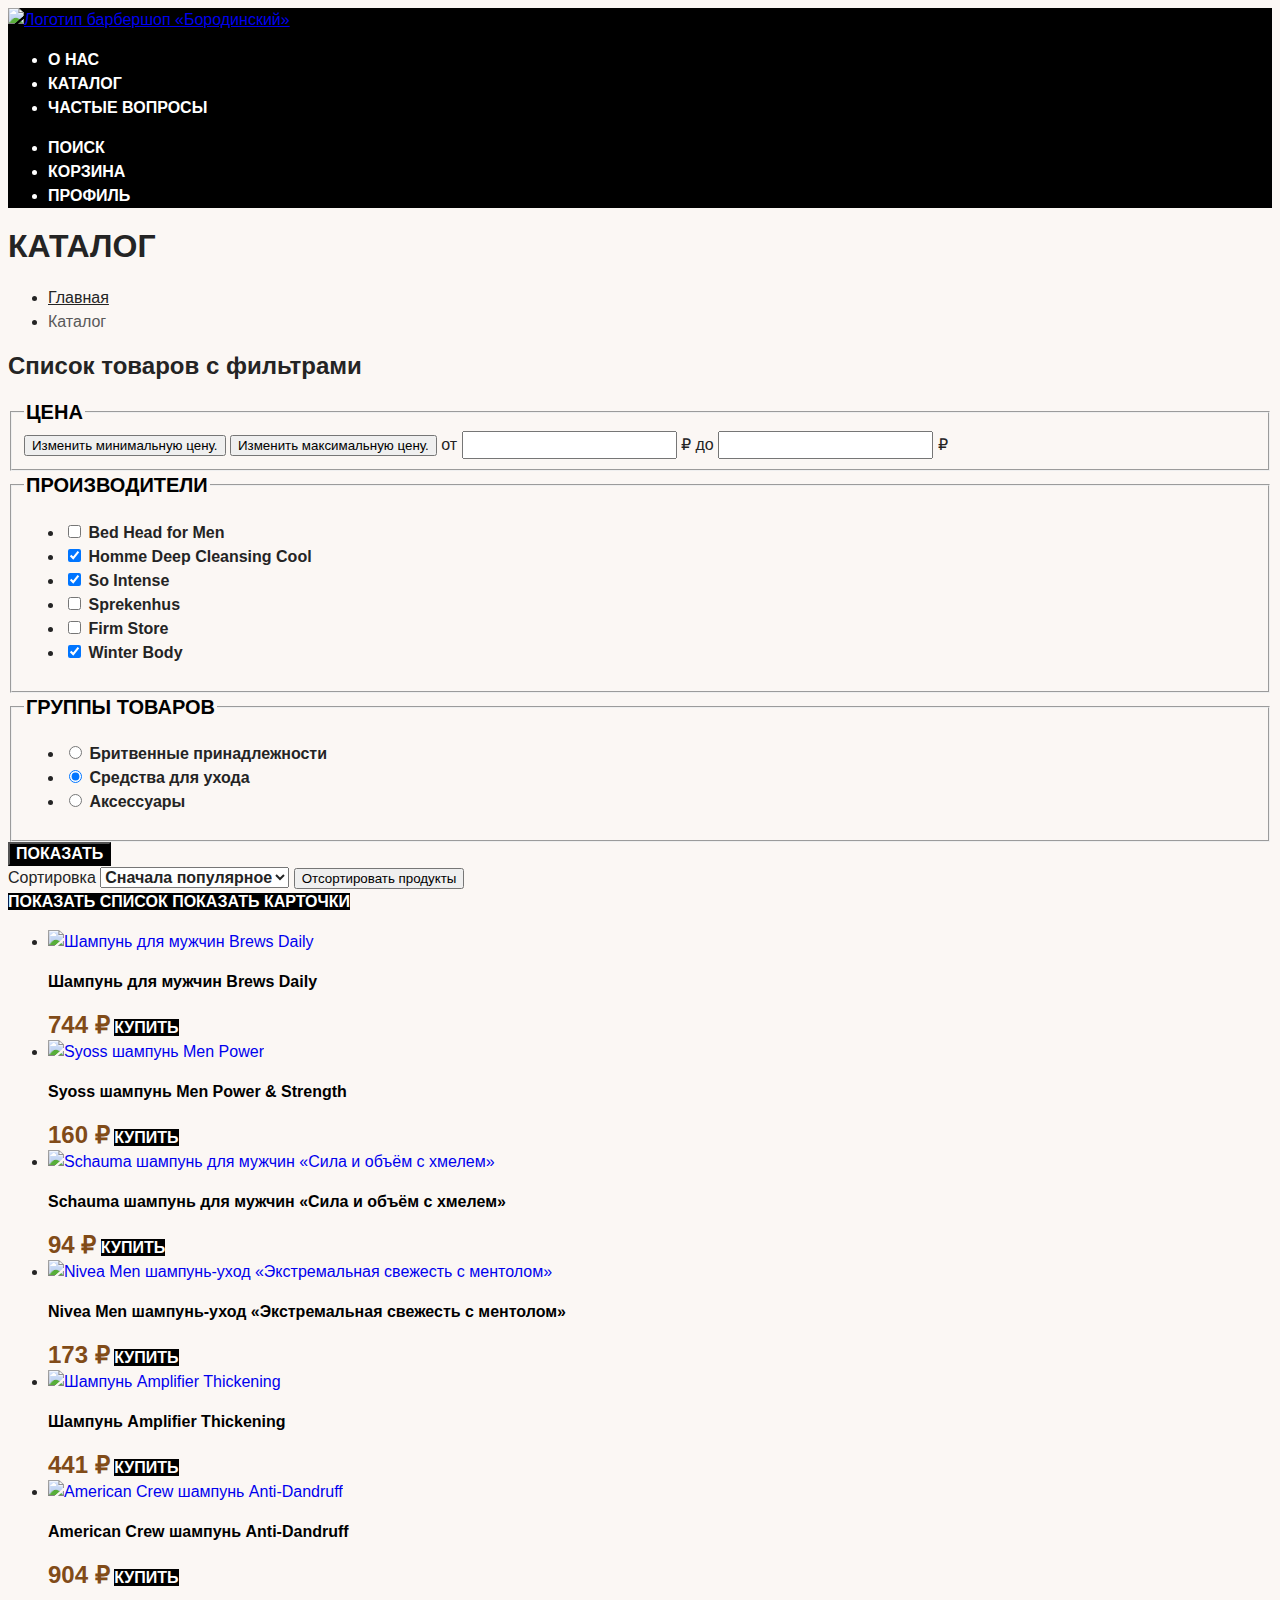
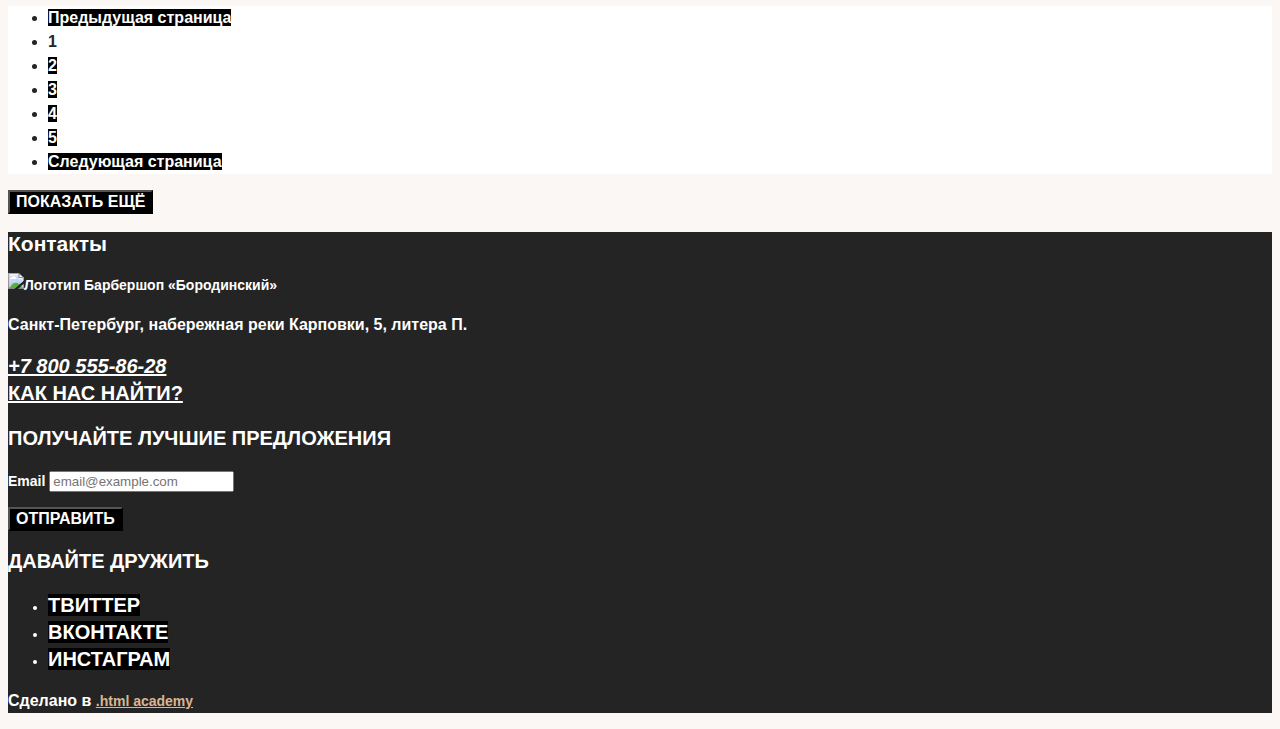
==== catalog.html @ cb8af68b "Add files via upload" ====
<!DOCTYPE html>
<html lang="ru">
<head>
    <meta charset="UTF-8">
    <meta http-equiv="X-UA-Compatible" content="IE=edge">
    <meta name="viewport" content="width=device-width, initial-scale=1.0">
    <title>Каталог</title>
    <link rel="stylesheet" href="styles/style.css">
</head>
<body>
  <!--Шапка-->
  <header class="page-header">
    <nav class="navigation">
      <a class="navigation-logo" href="index.html">
        <img class="page-header-logo" alt="Логотип барбершоп «Бородинский»" src="/barbershop/images/logo-catalog.svg">
      </a>
      <ul class="navigation-list">
        <li class="navigation-item">
          <a class="navigation-link" href="about.html">О нас</a>
        </li>
        <li class="navigation-item">
          <a class="navigation-link navigation-link-current" href="catalog.html">Каталог</a>
        </li>
        <li class="navigation-item">
          <a class="navigation-link" href="faq.html">Частые вопросы</a>
        </li>
      </ul>

      <ul class="navigation-list navigation-user">
        <li class="navigation-item">
          <a class="navigation-link" href="">
            <span class="visually-hidden">Поиск</span>
          </a>
        </li>
        <li class="navigation-item">
          <a class="navigation-link" href="">
            <span class="visually-hidden">Корзина</span>
          </a>
        </li>
        <li class="navigation-item">
          <a class="navigation-link" href="">Профиль</a>
        </li>
      </ul>
    </nav>
  </header>

  <main class="main-inner">
    <header class="inner-header">
      <!--Заголовок-->
      <h1 class="inner-header-title">Каталог</h1>
      <ul class="breadcrumbs">
        <li class="breadcrumbs-item">
          <a class="breadcrumbs-link" href="index.html">Главная</a>
        </li>
        <li class="breadcrumbs-item">
          <a class="breadcrumbs-link-current">Каталог</a>
        </li>
      </ul>
    </header>
    <!--Каталог-->
    <section class="catalog-products">
      <h2 class="visually-hidden">Список товаров с фильтрами</h2>
      <!--Цена-->
      <form class="catalog-filter" action="https://echo.htmlacademy.ru/" method="get">
        <fieldset class="catalog-filter-group">
          <legend class="catalog-filter-title">Цена</legend>
          <button class="range-toggle toggle-min" type="button">
            <span class="visually-hidden">Изменить минимальную цену.</span>
          </button>
          <button class="range-toggle toggle-max" type="button">
            <span class="visually-hidden">Изменить максимальную цену.</span>
          </button>

          <label class="catalog-filter-label">
            от <input class="catalog-filter-input" type="number" name="min-price"> ₽
          </label>

          <label class="catalog-filter-label">
            до <input class="catalog-filter-input" type="number" name="max-price"> ₽
          </label>

        </fieldset>
        <!--Производители-->
        <fieldset class="catalog-filter-group">
          <legend class="catalog-filter-title">Производители</legend>
          <ul class="catalog-filter-list">
            <li class="catalog-filter-item">
              <label class="control">
                <input class="visually-hidden control-input" type="checkbox" name="bed-head-for-men">
                <span class="control-mark"></span>
            <span class="control-label">Bed Head for Men</span>
              </label>
            </li>
            <li class="catalog-filter-item">
              <label class="control">
                <input class="visually-hidden control-input" type="checkbox" name="homme-deep-cleansing-cool" checked>
                <span class="control-mark"></span>
            <span class="control-label">Homme Deep Cleansing Cool</span>
              </label>
            </li>
            <li class="catalog-filter-item">
              <label class="control">
                <input class="visually-hidden control-input" type="checkbox" name="so-intense" checked>
                <span class="control-mark"></span>
            <span class="control-label">So Intense</span>
              </label>
            </li>
            <li class="catalog-filter-item">
              <label class="control">
                <input class="visually-hidden control-input" type="checkbox" name="sprekenhus">
                <span class="control-mark"></span>
            <span class="control-label">Sprekenhus</span>
              </label>
            </li>
            <li class="catalog-filter-item">
              <label class="control">
                <input class="visually-hidden control-input" type="checkbox" name="firm-storе">
                <span class="control-mark"></span>
            <span class="control-label">Firm Storе</span>
              </label>
            </li>
            <li class="catalog-filter-item">
              <label class="control">
                <input class="visually-hidden control-input" type="checkbox" name="winter-body" checked>
                <span class="control-mark"></span>
            <span class="control-label">Winter Body</span>
              </label>
            </li>
          </ul>
        </fieldset>
        <!--Группы товаров-->
        <fieldset class="catalog-filter-group">
          <legend class="catalog-filter-title">Группы товаров</legend>
          <ul class="catalog-filter-list">
            <li class="catalog-filter-item">
              <label class="control">
                <input class="visually-hidden control-input" type="radio" name="product-group" value="shaving-supplies">
                <span class="control-mark"></span>
            <span class="control-label">Бритвенные принадлежности</span>
              </label>
            </li>
            <li class="catalog-filter-item">
              <label class="control">
                <input class="visually-hidden control-input" type="radio" name="product-group" value="care-products" checked>
                <span class="control-mark"></span>
            <span class="control-label">Средства для ухода</span>
              </label>
            </li>
            <li class="catalog-filter-item">
              <label class="control">
                <input class="visually-hidden control-input" type="radio" name="product-group" value="accessories">
                <span class="control-mark"></span>
            <span class="control-label">Аксессуары</span>
              </label>
            </li>
          </ul>
        </fieldset>
        
        <button class="button" type="submit">Показать</button>
      </form>

      <!--Сортировка-->
      <form class="sorting-type">
        <label class="visually-hidden" for="sorting">Сортировка</label>
        <select class="select-control" id="sorting" name="sorting">
          <option value="popular">Сначала популярное</option>
          <option value="cheap">Сначала дешёвое</option>
          <option value="expensive">Сначала дорогое</option>
        </select>
        <button class="visually-hidden" type="submit">Отсортировать продукты</button>
      </form>
      <a href="#" class="button button-light">
        <span class="visually-hidden">Показать список</span>
      </a>
      <a class="button" href="#">
        <span class="visually-hidden">Показать карточки</span>
      </a>
      <!--Карточки товаров-->
      <ul class="product-list">
        <li class="product-card">
          <a class="product-card-link" href="#">
            <img class="product-card-image" src="/barbershop/images/catalog/catalog-1.jpg" alt="Шампунь для мужчин Brews Daily">
            <h3 class="product-card-title">Шампунь для мужчин Brews Daily</h3>
          </a>
          <b class="product-card-price">744 ₽</b>
          <a class="product-card-button button" href="#">Купить</a>
        </li>
        <li class="product-card">
          <a class="product-card-link" href="#">
            <img class="product-card-image" src="/barbershop/images/catalog/catalog-3.jpg" alt="Syoss шампунь Men Power">
            <h3 class="product-card-title">Syoss шампунь Men Power &amp; Strength</h3>
          </a>
          <b class="product-card-price">160 ₽</b>
          <a class="product-card-button button" href="#">Купить</a>
        </li>
        <li class="product-card">
          <a class="product-card-link" href="#">
            <img class="product-card-image" src="/barbershop/images/catalog/catalog-2.jpg" alt="Schauma шампунь для мужчин «Сила и объём с хмелем»">
            <h3 class="product-card-title">Schauma шампунь для мужчин «Сила и объём с хмелем»</h3>
          </a>
          <b class="product-card-price">94 ₽</b>
          <a class="product-card-button button" href="#">Купить</a>
        </li>
        <li class="product-card">
          <a class="product-card-link" href="#">
            <img class="product-card-image" src="/barbershop/images/catalog/catalog-4.jpg" alt="Nivea Men шампунь-уход «Экстремальная свежесть с ментолом»">
            <h3 class="product-card-title">Nivea Men шампунь-уход «Экстремальная свежесть с ментолом»</h3>
          </a>
          <b class="product-card-price">173 ₽</b>
          <a class="product-card-button button" href="#">Купить</a>
        </li>
        <li class="product-card">
          <a class="product-card-link" href="#">
            <img class="product-card-image" src="/barbershop/images/catalog/catalog-5.jpg" alt="Шампунь Amplifier Thickening">
            <h3 class="product-card-title">Шампунь Amplifier Thickening</h3>
          </a>
          <b class="product-card-price">441 ₽</b>
          <a class="product-card-button button" href="#">Купить</a>
        </li>
        <li class="product-card">
          <a class="product-card-link" href="#">
            <img class="product-card-image" src="/barbershop/images/catalog/catalog-6.jpg" alt="American Crew шампунь Anti-Dandruff">
            <h3 class="product-card-title">American Crew шампунь Anti-Dandruff</h3>
          </a>
          <b class="product-card-price">904 ₽</b>
          <a class="product-card-button button" href="#">Купить</a>
        </li>
      </ul>
      <!--Пагинация-->
      <ul class="pagination">
        <li class="pagination-item">
          <a class="pagination-link pagination-prev pagination-disabled">
            <span class="visually-hidden">Предыдущая страница</span>
          </a>
        </li>
        <li class="pagination-item">
          <a class="pagination-link pagination-current">1</a>
        </li>
        <li class="pagination-item">
          <a class="pagination-link" href="#">2</a>
        </li>
        <li class="pagination-item">
          <a class="pagination-link" href="#">3</a>
        </li>
        <li class="pagination-item">
          <a class="pagination-link" href="#">4</a>
        </li>
        <li class="pagination-item">
          <a class="pagination-link" href="#">5</a>
        </li>
        <li class="pagination-item">
          <a class="pagination-link pagination-next" href="#">
            <span class="visually-hidden">Следующая страница</span>
          </a>
        </li>
      </ul>
      <button class="button pagination-show-more" type="button">Показать ещё</button>
    </section>
  </main>
  <!--Подвал-->
  <footer class="page-footer">
    <section class="footer-contacts">
      <h2 class="visually-hidden">Контакты</h2>
      <img class="footer-contacts-logo" src="/barbershop/images/footer-logo.svg" alt="Логотип Барбершоп «Бородинский»">
      <address class="footer-contacts-address">
        <p class="about-text">Санкт-Петербург, набережная реки Карповки, 5, литера П.</p>
        <a class="footer-contacts-address-phone" href="tel:+78005558628">+7 800 555-86-28</a>
      </address>
      <a class="footer-contacts-map-link" href="#">Как нас найти?</a>
    </section>

    <section class="newsletter">
      <h2 class="page-footer-title">Получайте лучшие предложения</h2>
      <form class="newsletter-form" action="https://echo.htmlacademy.ru/" method="post">

        <p class="newsletter-email">
          <label class="visually-hidden" for="newsletter-email">Email</label>
          <input class="field"  placeholder="email@example.com" type="email" name="newsletter-email" id="newsletter-email" required>
        </p>

        <button class="button newsletter-button" type="submit">
          <span class="visually-hidden">Отправить</span>
        </button>

      </form>
    </section>

    <section class="footer-social">
      <h2 class="page-footer-title">Давайте дружить</h2>
      <ul class="footer-social-list">
        <li class="footer-social-item">
          <a class="button" href="#">
            <span class="visually-hidden">Твиттер</span>
          </a>
        </li>
        <li class="footer-social-item">
          <a class="button" href="#">
            <span class="visually-hidden">ВКонтакте</span>
          </a>
        </li>
        <li class="footer-social-item">
          <a class="button" href="#">
            <span class="visually-hidden">Инстаграм</span>
          </a>
        </li>
      </ul>
      <p class="about-text">Сделано в <a class="htmlacademy-link" href="https://htmlacademy.ru/">.html academy</a></p>
    </section>
  </footer>
</body>
</html>
---- styles/style.css ----
@font-face {
    font-family: "PT Sans Narrow";
    font-size: normal;
    font-weight: 400;
    src: url("fonts/PTSansNarrow-Regular.ttf") format("ttf");
    font-display: swap;
}

@font-face {
    font-family: "PT Sans Narrow";
    font-size: normal;
    font-weight: 700;
    src: url("fonts/PTSansNarrow-Bold.ttf") format("ttf");
    font-display: swap;
}

body {
    font-family: "PT Sans Narrow", sans-serif;
    font-size: 16px;
    line-height: 24px;
    background-color: #FBF7F4;
    color: #242424;
}

/*Кнопка*/
.button {
    font-family: inherit;
    font-weight: 700;
    background: #000000;
    color: #FFFFFF;
    font-size: 16px;
    text-align: center;
    text-transform: uppercase;
    text-decoration: none;
}

/*Шапка*/
.page-header {
    background-color: #000000;
    color: #FFFFFF;
}

.navigation-link {
    font-weight: 700;
    font-size: 16px;
    line-height: 22px;
    text-transform: uppercase;
    text-decoration: none;
    color: #FFFFFF;
    text-align: center;
}
/*Логотип*/
.main-index {
    color: #FFFFFF;
    background-color: #000000;
    background-image: url("/barbershop/images/interior.jpg");
    background-size: 100% auto;
    background-repeat: no-repeat;
}
/*Преимущества*/
.advantages-list {
    text-align: center;
}

.advantages-title {
    font-weight: 700;
    font-size: 32px;
    line-height: 35px;
    text-transform: uppercase;
}

.index-columns {
    background-color: #FBF7F4;
    color: #242424;
    background-image: url("/barbershop/images/noisy-texture-80x80-o8-d27-c-1f1f1f-t1\ 1.png");
}
/*Популярные услуги*/
.services-title {
    font-weight: 700;
    font-size: 32px;
    line-height: 35px;
    text-transform: uppercase;
}

.services-name {
    color: #242424;
    font-weight: 700;
    font-size: 20px;
    line-height: 28px;
    text-transform: uppercase;
}

.services-price {
    color: #AF7842;
    font-weight: 700;
    font-size: 20px;
    text-transform: uppercase;
}
/*Фотогалерея*/
.gallery-title {
    font-weight: 700;
    font-size: 32px;
    line-height: 35px;
    text-transform: uppercase;
    color: #242424;
}
/*Контакты*/
.contacts-title {
    font-weight: 700;
    font-size: 32px;
    line-height: 35px;
    text-transform: uppercase;
}

.contacts-subtitle {
    color: #AF7842;
    font-weight: 700;
    font-size: 20px;
    line-height: 28px;
    text-transform: uppercase;
}

.contacts-address-text {
    font-weight: 700;
    font-size: 16px;
    line-height: 24px;
    font-style: normal;
}

.contacts-phone {
    font-weight: 700;
    font-size: 24px;
    line-height: 29px;
    text-decoration-line: underline;
    text-transform: uppercase;
    color: #242424;
}

.contacts-schedule-item {
    font-weight: 700;
    font-size: 16px;
    line-height: 24px;
}
/*Записаться*/
.appointment-title {
    font-weight: 700;
    font-size: 32px;
    line-height: 35px;
    text-transform: uppercase;
}

.form-label {
    font-weight: 700;
    font-size: 16px;
    line-height: 22px;
    text-transform: uppercase;
}

.appointment-form-phone {
    font-weight: 700;
    font-size: 16px;
    line-height: 22px;
    text-transform: uppercase;
}

.appointment-form-name {
    font-weight: 700;
    font-size: 16px;
    line-height: 22px;
    text-transform: uppercase;
}
/*Подвал*/
.page-footer {
    background-color: #242424;
    color: #FFFFFF;
    background-image: url("/barbershop/images/noisy-texture-footer.png");
    background-repeat: repeat;
    font-size: 14px;
    font-weight: 700;
}

.page-footer a {
    font-weight: 700;
    font-size: 20px;
    line-height: 26px;
    color: #FFFFFF
}

.page-footer .htmlacademy-link {
    font-weight: 700;
    font-size: 14px;
    line-height: 20px;
    color: #DBB590;
}

.footer-contacts-map-link {
    font-weight: 700;
    font-size: 20px;
    line-height: 26px;
    text-transform: uppercase;
}

.page-footer-title {
    font-weight: 700;
    font-size: 20px;
    line-height: 28px;
    text-transform: uppercase;
}

.about-text {
    font-style: normal;
    font-weight: 700;
    font-size: 16px;
    line-height: 24px;
}

/*Каталог*/

.main-inner {
    background-color: #FBF7F4;
    background-image: url(/barbershop/images/noisy-texture-80x80-o8-d27-c-1f1f1f-t1\ 1.png);
}

/*Заголовок*/
.inner-header-title {
    color: #242424;
    font-weight: 700;
    font-size: 32px;
    line-height: 35px;
    text-transform: uppercase;
}

/*Хлебные крошки*/
.breadcrumbs-link {
    font-weight: 400;
    font-size: 16px;
    line-height: 22px;
    text-decoration: underline;
    color: #242424;
}

.breadcrumbs-link-current {
    color: #595959;
    font-weight: 400;
    font-size: 16px;
    line-height: 22px;
    text-decoration: none;
}

/*Цена*/
.catalog-filter-title {
    color: #000000;
    font-weight: 700;
    font-size: 20px;
    line-height: 28px;
    text-transform: uppercase;
}

.catalog-filter-input {
    font-weight: 400;
    font-size: 16px;
    line-height: 22px;
    color: #242424;
}

.control-label {
    font-weight: 700;
    font-size: 16px;
    line-height: 22px;
    color: #242424;
}

/*Сортировка*/
.select-control {
    color: #242424;
    font-weight: 700;
    font-size: 16px;
    line-height: 24px;
}

/*Карточки товаров*/
.product-card-image {
    width: 220px;
    height: 168px;
}

.product-card-title {
    color: #000000;
    font-weight: 700;
    font-size: 16px;
    line-height: 24px;
}

.product-card-price {
    color: #814B18;
    font-weight: 700;
    font-size: 24px;
    line-height: 29px;
}

.product-card-link {
    text-decoration: none;
    text-align: left;
}

/*Пагинация*/
.pagination {
    background-color: #FFFFFF;
}

.pagination-link {
    color: #FFFFFF;
    background-color: #000000;
    text-decoration: none;
    line-height: 16px;
    font-weight: 700;
}

.pagination-current {
    color: #242424;
    background-color: #FFFFFF;
}
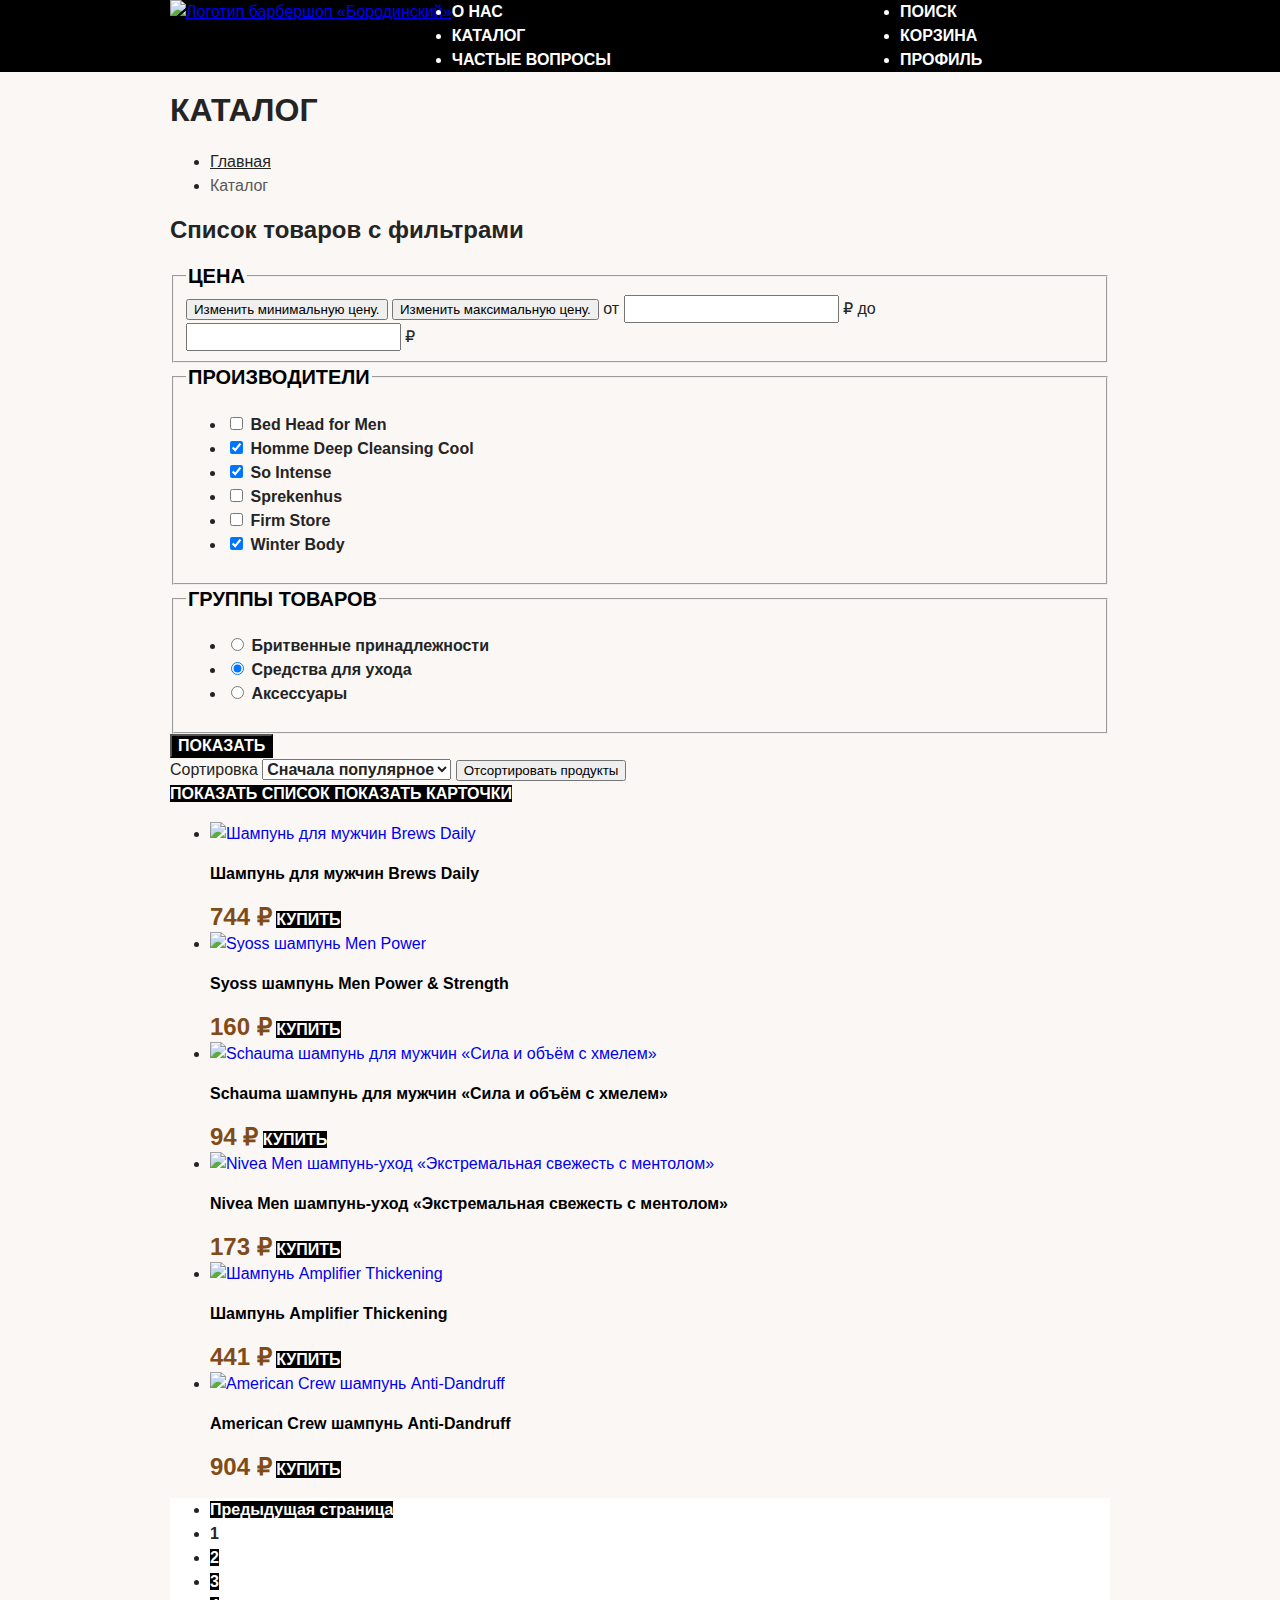
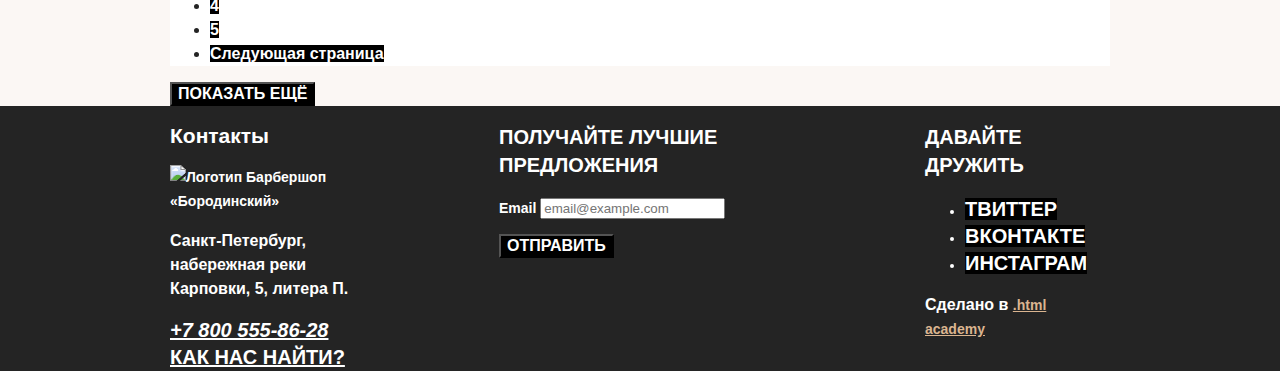
==== commit 124fc650: "Add files via upload" ====
--- a/catalog.html
+++ b/catalog.html
@@ -45,6 +45,7 @@
   </header>
 
   <main class="main-inner">
+  <div class="page-container">
     <header class="inner-header">
       <!--Заголовок-->
       <h1 class="inner-header-title">Каталог</h1>
@@ -160,6 +161,7 @@
       </form>
 
       <!--Сортировка-->
+    <div class="catalog-right-column">
       <form class="sorting-type">
         <label class="visually-hidden" for="sorting">Сортировка</label>
         <select class="select-control" id="sorting" name="sorting">
@@ -256,9 +258,12 @@
       </ul>
       <button class="button pagination-show-more" type="button">Показать ещё</button>
     </section>
+    </div>
+  </div>  
   </main>
   <!--Подвал-->
   <footer class="page-footer">
+  <div class="page-footer-container">  
     <section class="footer-contacts">
       <h2 class="visually-hidden">Контакты</h2>
       <img class="footer-contacts-logo" src="/barbershop/images/footer-logo.svg" alt="Логотип Барбершоп «Бородинский»">
@@ -306,6 +311,7 @@
       </ul>
       <p class="about-text">Сделано в <a class="htmlacademy-link" href="https://htmlacademy.ru/">.html academy</a></p>
     </section>
+  </div>  
   </footer>
 </body>
 </html>--- a/styles/style.css
+++ b/styles/style.css
@@ -2,7 +2,7 @@
     font-family: "PT Sans Narrow";
     font-size: normal;
     font-weight: 400;
-    src: url("fonts/PTSansNarrow-Regular.ttf") format("ttf");
+    src: url("/barbershop/fonts/ptsans-400.woff2") format("woff2");
     font-display: swap;
 }
 
@@ -10,16 +10,27 @@
     font-family: "PT Sans Narrow";
     font-size: normal;
     font-weight: 700;
-    src: url("fonts/PTSansNarrow-Bold.ttf") format("ttf");
+    src: url("/barbershop/fonts/ptsans-700.woff2") format("woff2");
     font-display: swap;
 }
 
+html {
+    height: 100%;
+}
+
 body {
+    margin: 0;
+    display: flex;
+    flex-direction: column;
     font-family: "PT Sans Narrow", sans-serif;
     font-size: 16px;
     line-height: 24px;
     background-color: #FBF7F4;
     color: #242424;
+}
+
+.main-container {
+    flex-grow: 1;
 }
 
 /*Кнопка*/
@@ -40,6 +51,23 @@
     color: #FFFFFF;
 }
 
+.navigation {
+    display: flex;
+    width: 940px;
+    margin: 0 auto;
+}
+
+.navigation-list {
+    margin: 0;
+    padding: 0;
+    width: 320px;
+}
+
+.navigation-user {
+    width: 210px;
+    margin-left: auto;
+}
+
 .navigation-link {
     font-weight: 700;
     font-size: 16px;
@@ -49,7 +77,13 @@
     color: #FFFFFF;
     text-align: center;
 }
-/*Логотип*/
+
+/*Основное*/
+.page-container {
+    width: 940px;
+    margin: 0 auto;
+}
+
 .main-index {
     color: #FFFFFF;
     background-color: #000000;
@@ -57,9 +91,24 @@
     background-size: 100% auto;
     background-repeat: no-repeat;
 }
+
+/*Логотип*/
+.logo {
+    display: block;
+    margin: 0 auto;
+}
+
 /*Преимущества*/
 .advantages-list {
+    margin: 0;
+    padding: 0;
     text-align: center;
+    display: flex;
+    justify-content: space-between;
+}
+
+.advantages-item {
+    width: 270px;
 }
 
 .advantages-title {
@@ -73,8 +122,16 @@
     background-color: #FBF7F4;
     color: #242424;
     background-image: url("/barbershop/images/noisy-texture-80x80-o8-d27-c-1f1f1f-t1\ 1.png");
-}
+    display: flex;
+    justify-content: space-between;
+    padding: 0 40px;
+}
+
 /*Популярные услуги*/
+.services {
+    width: 390px;
+}
+
 .services-title {
     font-weight: 700;
     font-size: 32px;
@@ -97,6 +154,10 @@
     text-transform: uppercase;
 }
 /*Фотогалерея*/
+.gallery {
+    width: 390px;
+}
+
 .gallery-title {
     font-weight: 700;
     font-size: 32px;
@@ -105,6 +166,10 @@
     color: #242424;
 }
 /*Контакты*/
+.contacts {
+    width: 350px;
+}
+
 .contacts-title {
     font-weight: 700;
     font-size: 32px;
@@ -142,6 +207,10 @@
     line-height: 24px;
 }
 /*Записаться*/
+.appointment {
+    width: 430px;
+}
+
 .appointment-title {
     font-weight: 700;
     font-size: 32px;
@@ -177,6 +246,26 @@
     background-repeat: repeat;
     font-size: 14px;
     font-weight: 700;
+}
+
+.page-footer-container {
+    display: flex;
+    justify-content: space-between;
+    width: 940px;
+    margin: 0 auto;
+}
+
+/*Контакты*/
+.footer-contacts {
+    width: 183px;
+}
+
+.newsletter {
+    width: 280px;
+}
+
+.footer-social {
+    width: 185px;
 }
 
 .page-footer a {
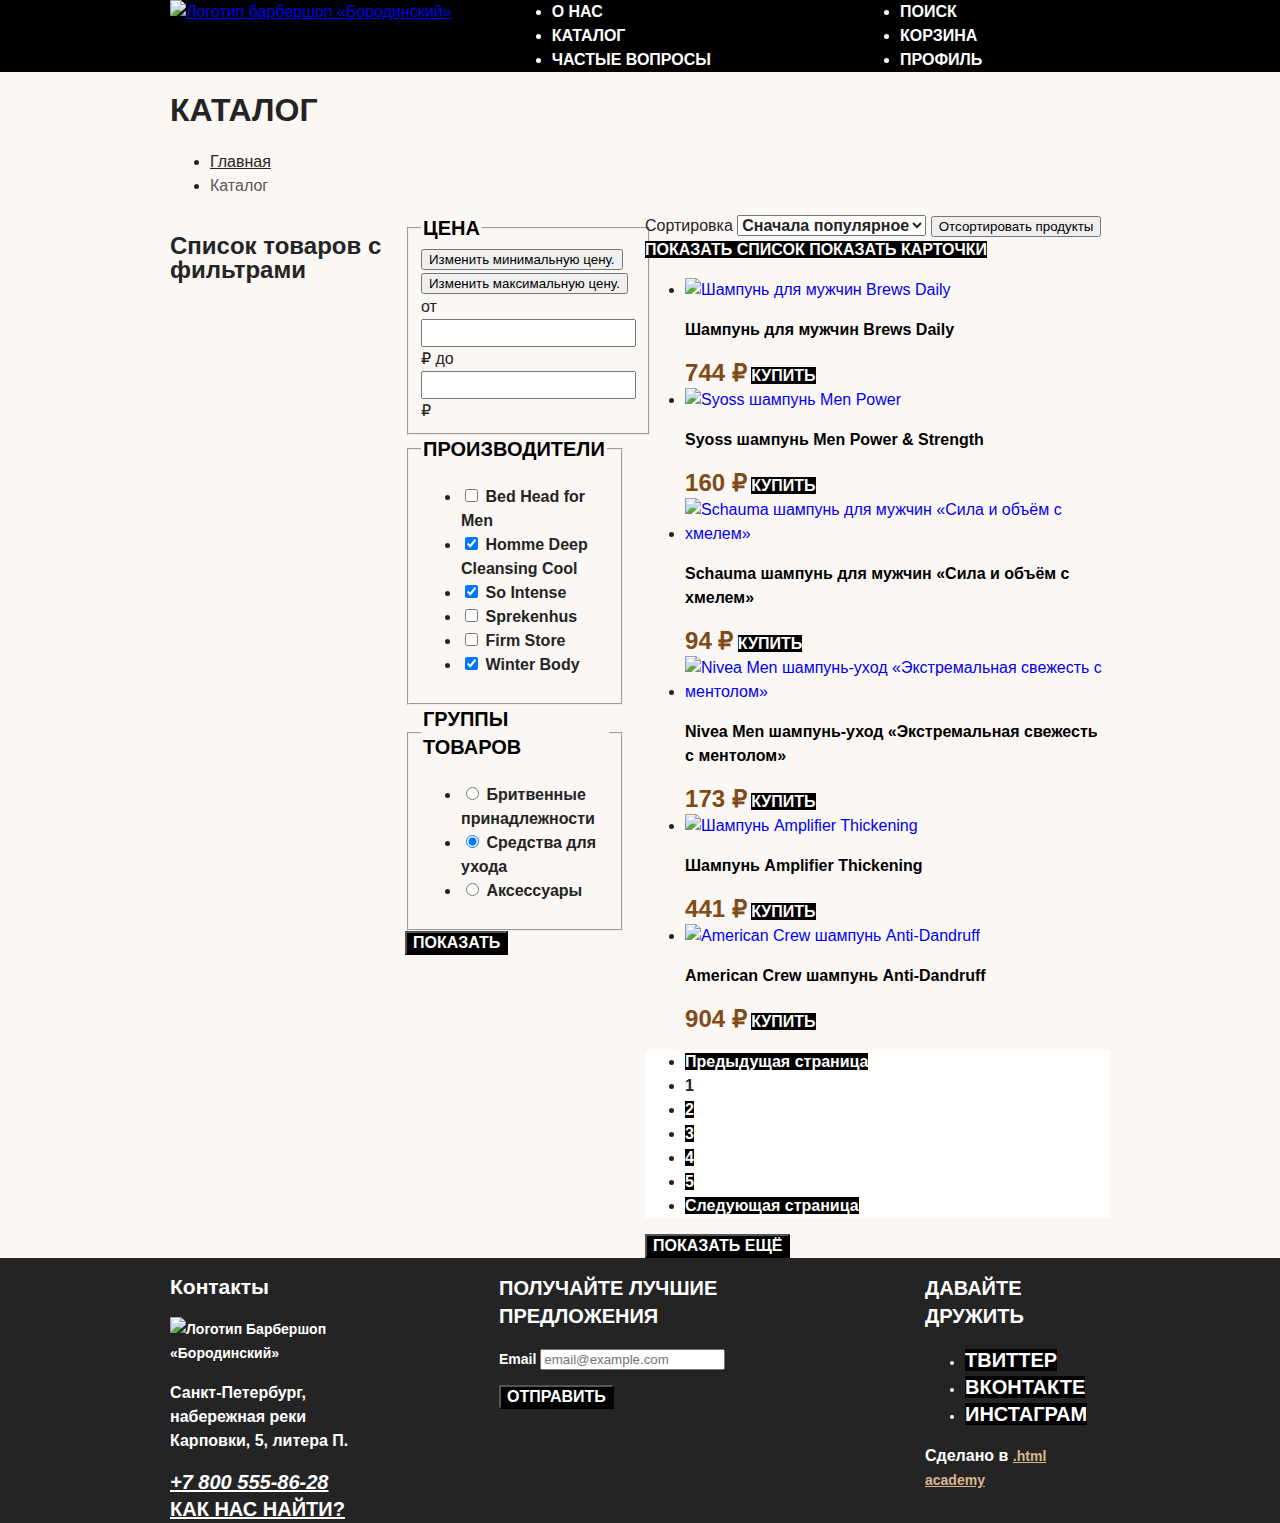
==== commit 56b1621b: "Add files via upload" ====
--- a/catalog.html
+++ b/catalog.html
@@ -8,7 +8,6 @@
     <link rel="stylesheet" href="styles/style.css">
 </head>
 <body>
-  <!--Шапка-->
   <header class="page-header">
     <nav class="navigation">
       <a class="navigation-logo" href="index.html">
@@ -43,10 +42,9 @@
       </ul>
     </nav>
   </header>
-
   <main class="main-inner">
-  <div class="page-container">
-    <header class="inner-header">
+    <div class="page-container">
+      <header class="inner-header">
       <!--Заголовок-->
       <h1 class="inner-header-title">Каталог</h1>
       <ul class="breadcrumbs">
@@ -57,7 +55,7 @@
           <a class="breadcrumbs-link-current">Каталог</a>
         </li>
       </ul>
-    </header>
+      </header>
     <!--Каталог-->
     <section class="catalog-products">
       <h2 class="visually-hidden">Список товаров с фильтрами</h2>
@@ -259,9 +257,8 @@
       <button class="button pagination-show-more" type="button">Показать ещё</button>
     </section>
     </div>
-  </div>  
+    </div>  
   </main>
-  <!--Подвал-->
   <footer class="page-footer">
   <div class="page-footer-container">  
     <section class="footer-contacts">
--- a/styles/style.css
+++ b/styles/style.css
@@ -22,6 +22,7 @@
     margin: 0;
     display: flex;
     flex-direction: column;
+    min-height: 100%;
     font-family: "PT Sans Narrow", sans-serif;
     font-size: 16px;
     line-height: 24px;
@@ -79,12 +80,8 @@
 }
 
 /*Основное*/
-.page-container {
-    width: 940px;
-    margin: 0 auto;
-}
-
 .main-index {
+    flex-grow: 1;
     color: #FFFFFF;
     background-color: #000000;
     background-image: url("/barbershop/images/interior.jpg");
@@ -92,10 +89,20 @@
     background-repeat: no-repeat;
 }
 
+.page-container {
+    width: 940px;
+    margin: 0 auto;
+}
+
 /*Логотип*/
 .logo {
     display: block;
     margin: 0 auto;
+}
+
+.page-header-logo {
+    width: 140px;
+    margin-right: 100px;
 }
 
 /*Преимущества*/
@@ -310,6 +317,10 @@
     background-image: url(/barbershop/images/noisy-texture-80x80-o8-d27-c-1f1f1f-t1\ 1.png);
 }
 
+.catalog-products {
+    display: flex;
+}
+
 /*Заголовок*/
 .inner-header-title {
     color: #242424;
@@ -337,6 +348,15 @@
 }
 
 /*Цена*/
+.catalog-right-column {
+    width: 700px;
+}
+
+.catalog-filter {
+    width: 220px;
+    margin-right: 20px;
+}
+
 .catalog-filter-title {
     color: #000000;
     font-weight: 700;
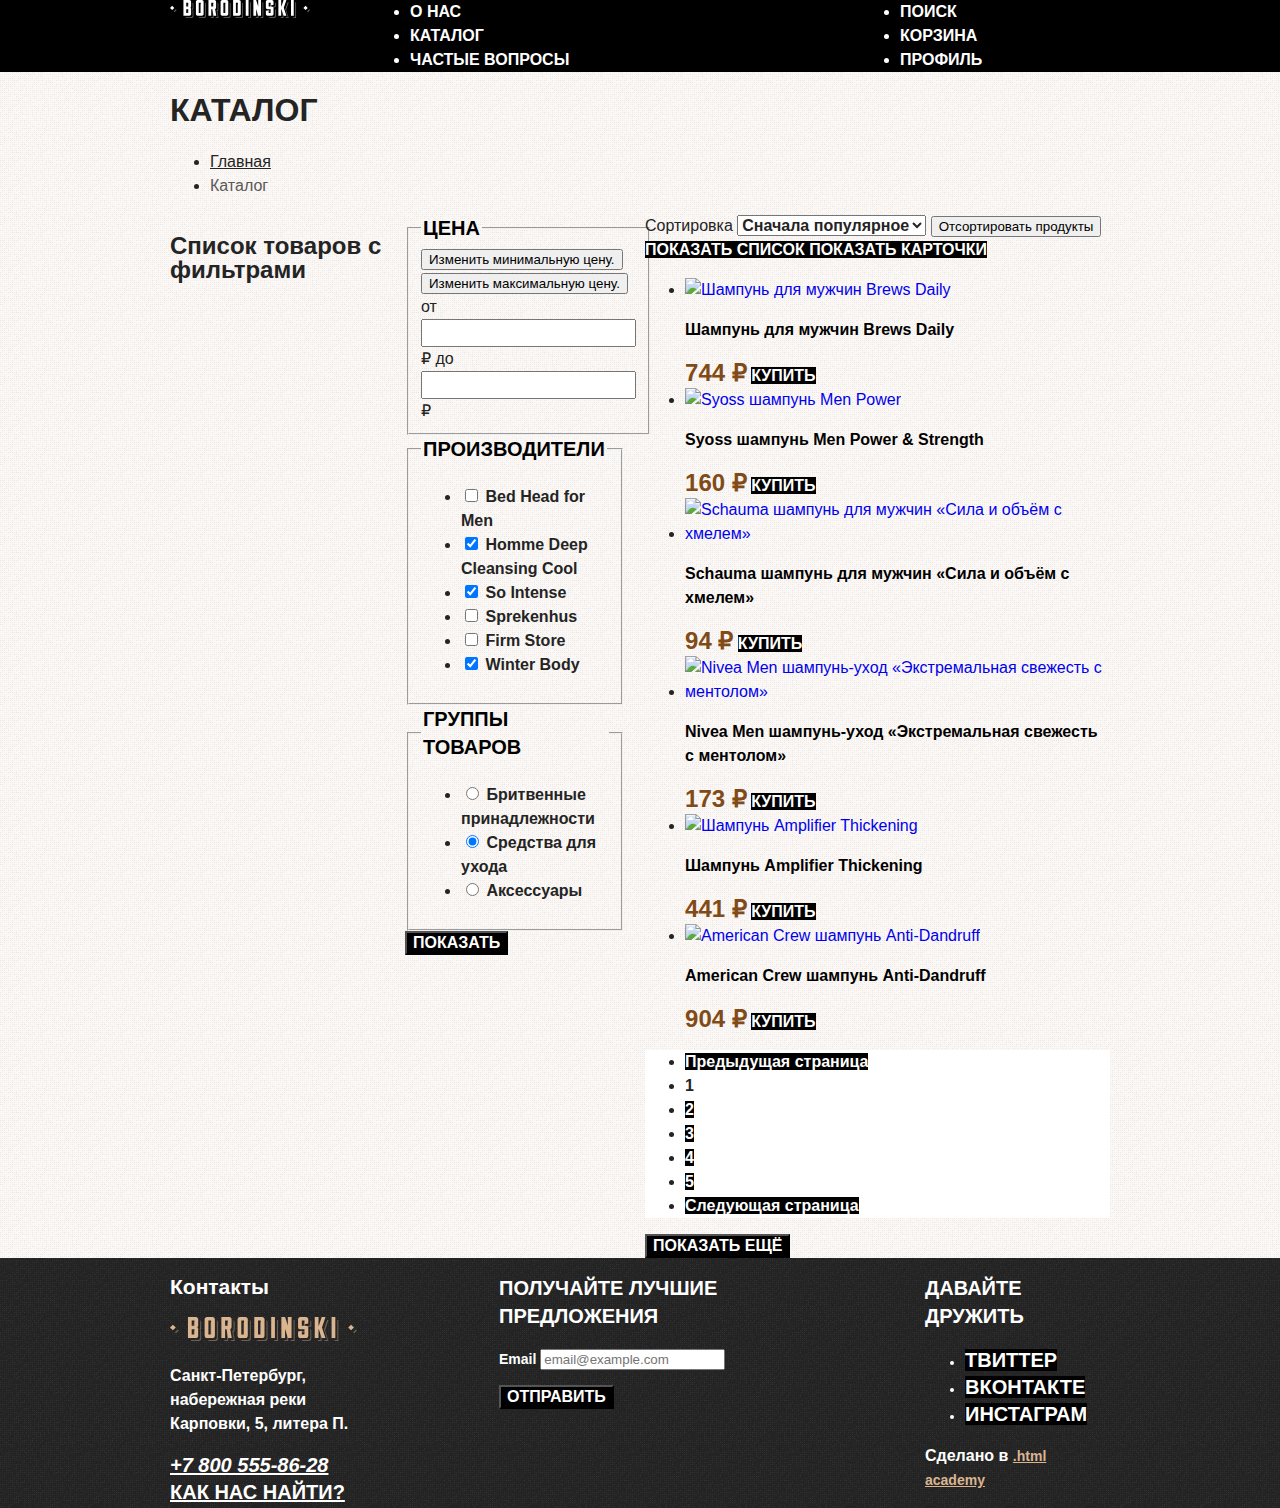
==== commit 291f8409: "try to use linux" ====
--- a/catalog.html
+++ b/catalog.html
@@ -11,7 +11,7 @@
   <header class="page-header">
     <nav class="navigation">
       <a class="navigation-logo" href="index.html">
-        <img class="page-header-logo" alt="Логотип барбершоп «Бородинский»" src="/barbershop/images/logo-catalog.svg">
+        <img class="page-header-logo" alt="Логотип барбершоп «Бородинский»" src="/images/logo-catalog.svg">
       </a>
       <ul class="navigation-list">
         <li class="navigation-item">
@@ -263,7 +263,7 @@
   <div class="page-footer-container">  
     <section class="footer-contacts">
       <h2 class="visually-hidden">Контакты</h2>
-      <img class="footer-contacts-logo" src="/barbershop/images/footer-logo.svg" alt="Логотип Барбершоп «Бородинский»">
+      <img class="footer-contacts-logo" src="/images/footer-logo.svg" alt="Логотип Барбершоп «Бородинский»">
       <address class="footer-contacts-address">
         <p class="about-text">Санкт-Петербург, набережная реки Карповки, 5, литера П.</p>
         <a class="footer-contacts-address-phone" href="tel:+78005558628">+7 800 555-86-28</a>
--- a/styles/style.css
+++ b/styles/style.css
@@ -30,10 +30,6 @@
     color: #242424;
 }
 
-.main-container {
-    flex-grow: 1;
-}
-
 /*Кнопка*/
 .button {
     font-family: inherit;
@@ -53,9 +49,9 @@
 }
 
 .navigation {
-    display: flex;
     width: 940px;
     margin: 0 auto;
+    display: flex;
 }
 
 .navigation-list {
@@ -84,7 +80,7 @@
     flex-grow: 1;
     color: #FFFFFF;
     background-color: #000000;
-    background-image: url("/barbershop/images/interior.jpg");
+    background-image: url("/images/interior.jpg");
     background-size: 100% auto;
     background-repeat: no-repeat;
 }
@@ -128,7 +124,8 @@
 .index-columns {
     background-color: #FBF7F4;
     color: #242424;
-    background-image: url("/barbershop/images/noisy-texture-80x80-o8-d27-c-1f1f1f-t1\ 1.png");
+    background-image: url("/images/noisy-texture-80x80-o8-d27-c-1f1f1f-t1\ 1.png");
+    background-repeat: repeat;
     display: flex;
     justify-content: space-between;
     padding: 0 40px;
@@ -249,17 +246,17 @@
 .page-footer {
     background-color: #242424;
     color: #FFFFFF;
-    background-image: url("/barbershop/images/noisy-texture-footer.png");
+    background-image: url("/images/noisy-footer.png");
     background-repeat: repeat;
     font-size: 14px;
     font-weight: 700;
 }
 
 .page-footer-container {
-    display: flex;
-    justify-content: space-between;
     width: 940px;
     margin: 0 auto;
+    display: flex;
+    justify-content: space-between;
 }
 
 /*Контакты*/
@@ -314,7 +311,8 @@
 
 .main-inner {
     background-color: #FBF7F4;
-    background-image: url(/barbershop/images/noisy-texture-80x80-o8-d27-c-1f1f1f-t1\ 1.png);
+    background-image: url("/images/noisy-page.png");
+    background-repeat: repeat;
 }
 
 .catalog-products {
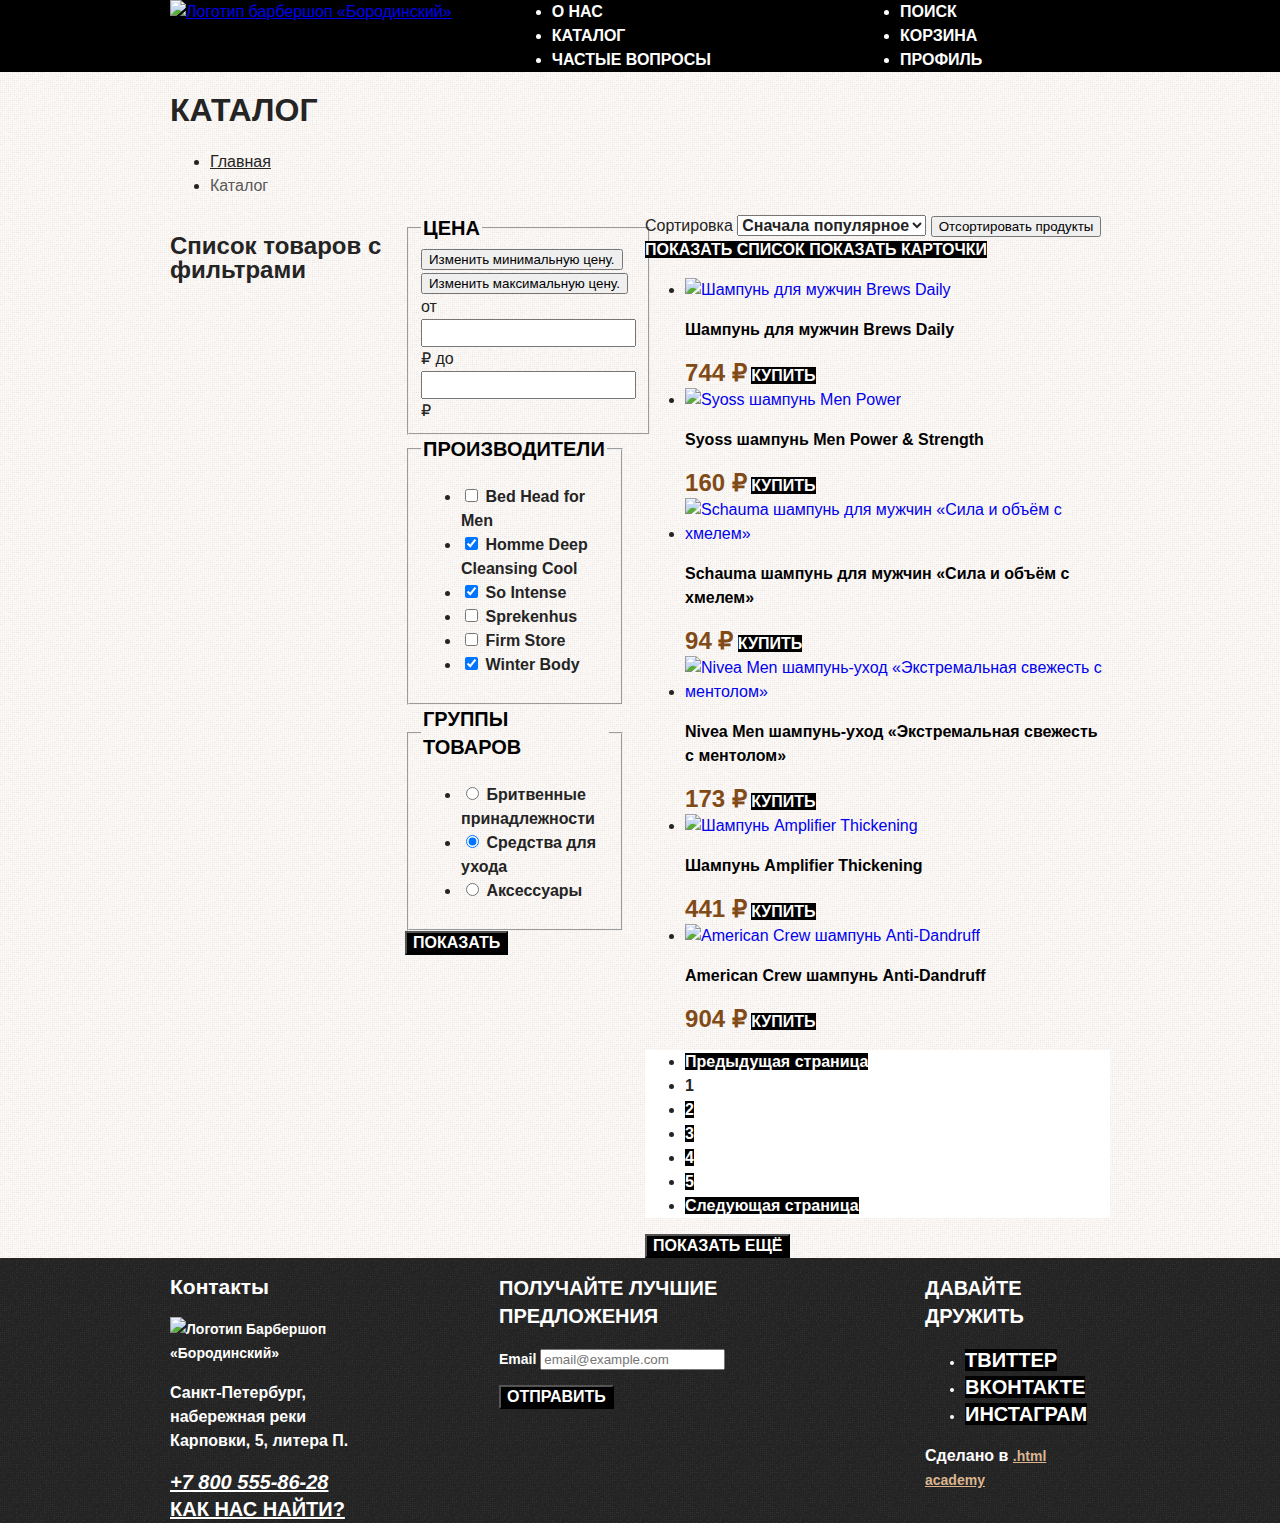
==== commit 54814b90: "catalog changes" ====
--- a/catalog.html
+++ b/catalog.html
@@ -11,7 +11,7 @@
   <header class="page-header">
     <nav class="navigation">
       <a class="navigation-logo" href="index.html">
-        <img class="page-header-logo" alt="Логотип барбершоп «Бородинский»" src="/images/logo-catalog.svg">
+        <img class="page-header-logo" alt="Логотип барбершоп «Бородинский»" src="barbershop/images/logo-catalog.svg">
       </a>
       <ul class="navigation-list">
         <li class="navigation-item">
@@ -263,7 +263,7 @@
   <div class="page-footer-container">  
     <section class="footer-contacts">
       <h2 class="visually-hidden">Контакты</h2>
-      <img class="footer-contacts-logo" src="/images/footer-logo.svg" alt="Логотип Барбершоп «Бородинский»">
+      <img class="footer-contacts-logo" src="/barbershop/images/footer-logo.svg" alt="Логотип Барбершоп «Бородинский»">
       <address class="footer-contacts-address">
         <p class="about-text">Санкт-Петербург, набережная реки Карповки, 5, литера П.</p>
         <a class="footer-contacts-address-phone" href="tel:+78005558628">+7 800 555-86-28</a>
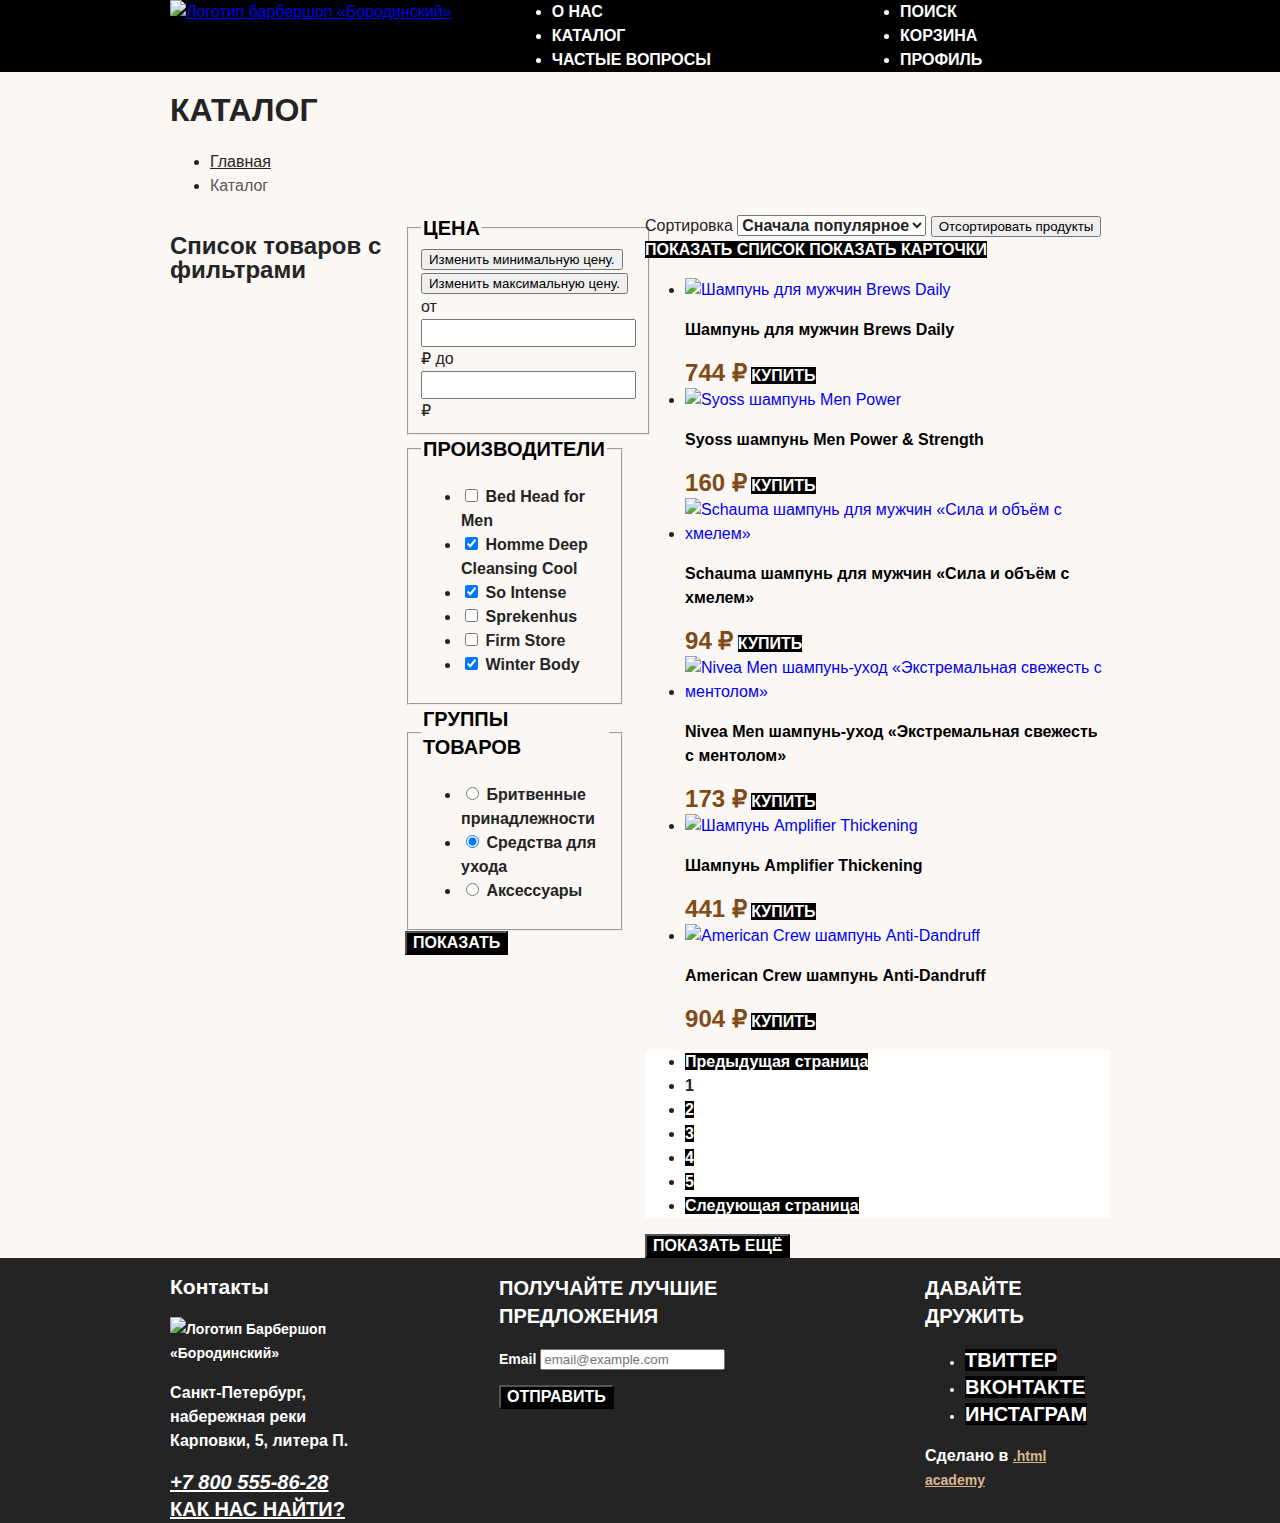
==== commit 3c5498dd: "change images" ====
--- a/catalog.html
+++ b/catalog.html
@@ -11,7 +11,7 @@
   <header class="page-header">
     <nav class="navigation">
       <a class="navigation-logo" href="index.html">
-        <img class="page-header-logo" alt="Логотип барбершоп «Бородинский»" src="barbershop/images/logo-catalog.svg">
+        <img class="page-header-logo" alt="Логотип барбершоп «Бородинский»" src="/barbershop/images/logo-catalog.svg">
       </a>
       <ul class="navigation-list">
         <li class="navigation-item">
--- a/styles/style.css
+++ b/styles/style.css
@@ -80,7 +80,7 @@
     flex-grow: 1;
     color: #FFFFFF;
     background-color: #000000;
-    background-image: url("/images/interior.jpg");
+    background-image: url("/barbershop/images/interior.jpg");
     background-size: 100% auto;
     background-repeat: no-repeat;
 }
@@ -124,7 +124,7 @@
 .index-columns {
     background-color: #FBF7F4;
     color: #242424;
-    background-image: url("/images/noisy-texture-80x80-o8-d27-c-1f1f1f-t1\ 1.png");
+    background-image: url("/barbershop/images/noisy-page.png");
     background-repeat: repeat;
     display: flex;
     justify-content: space-between;
@@ -246,7 +246,7 @@
 .page-footer {
     background-color: #242424;
     color: #FFFFFF;
-    background-image: url("/images/noisy-footer.png");
+    background-image: url("/barbershop/images/noisy-footer.png");
     background-repeat: repeat;
     font-size: 14px;
     font-weight: 700;
@@ -311,7 +311,7 @@
 
 .main-inner {
     background-color: #FBF7F4;
-    background-image: url("/images/noisy-page.png");
+    background-image: url("/barbershop/images/noisy-page.png");
     background-repeat: repeat;
 }
 
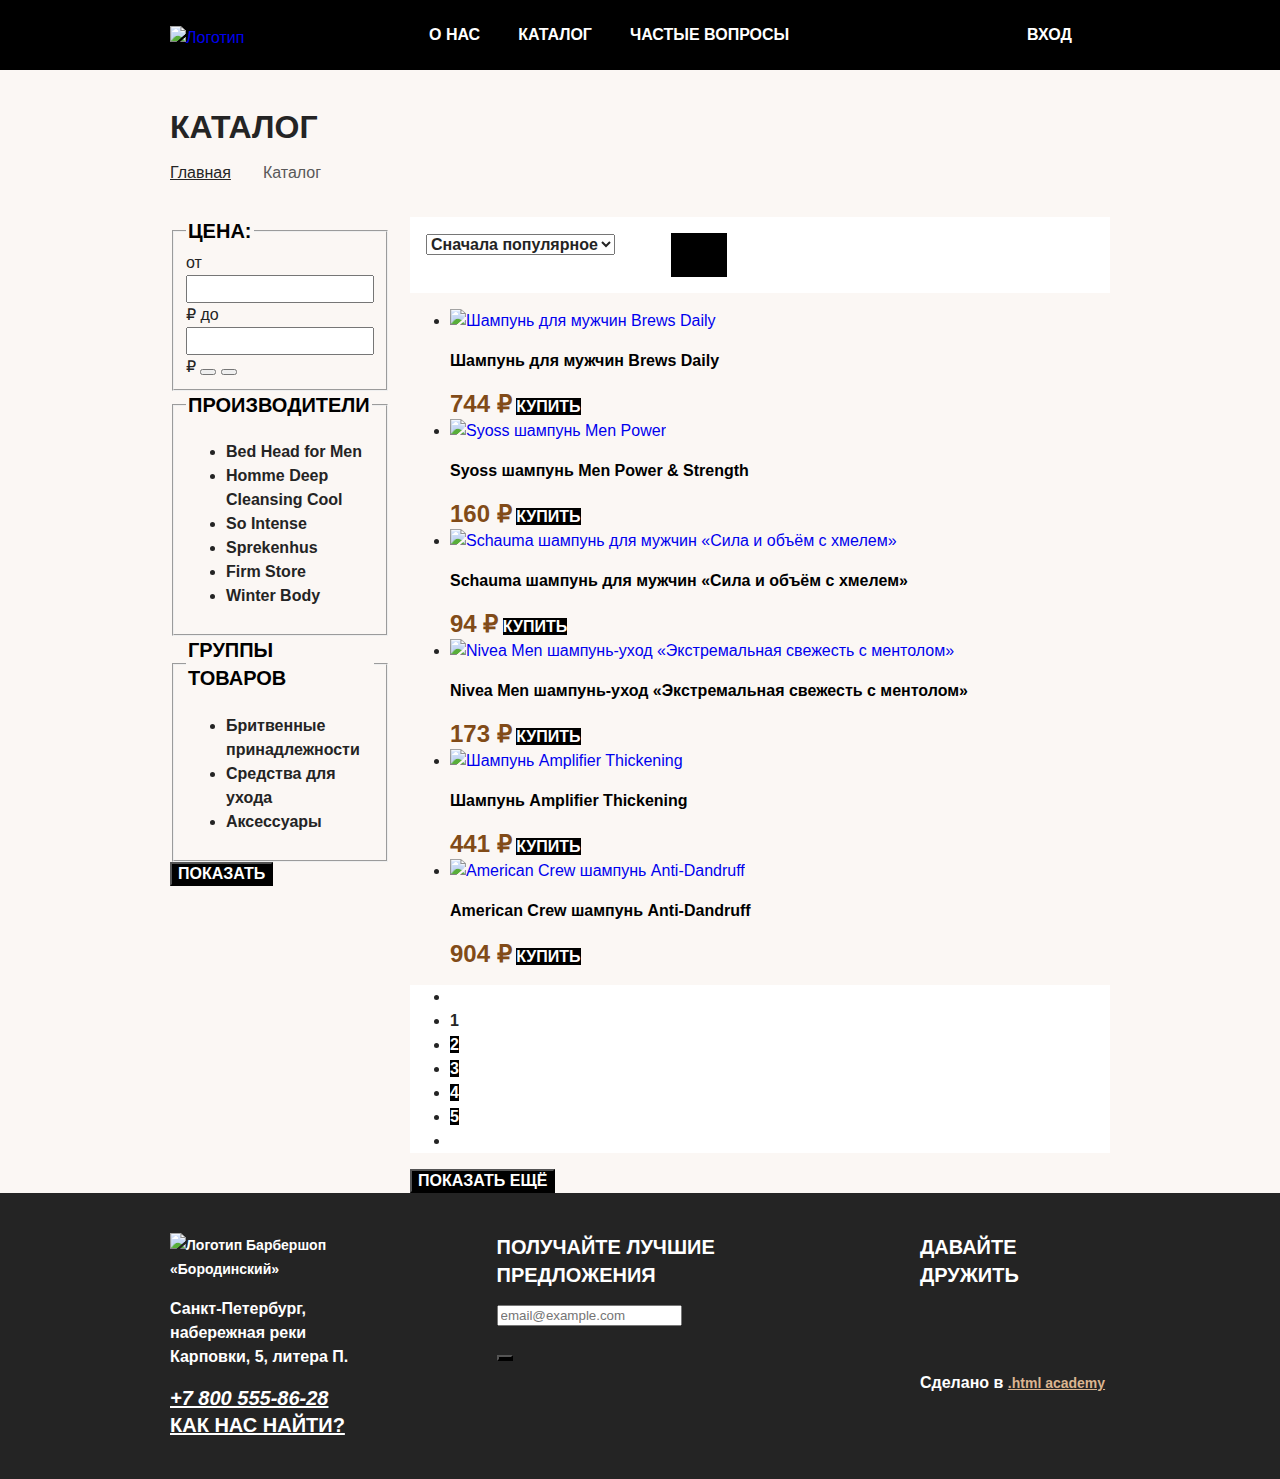
==== commit a6e84140: "Changes" ====
--- a/catalog.html
+++ b/catalog.html
@@ -11,172 +11,177 @@
   <header class="page-header">
     <nav class="navigation">
       <a class="navigation-logo" href="index.html">
-        <img class="page-header-logo" alt="Логотип барбершоп «Бородинский»" src="/barbershop/images/logo-catalog.svg">
+        <img class="page-header-logo" src="/barbershop/images/logo-catalog.svg" alt="Логотип" width="140" height="18">
       </a>
-      <ul class="navigation-list">
-        <li class="navigation-item">
-          <a class="navigation-link" href="about.html">О нас</a>
-        </li>
-        <li class="navigation-item">
-          <a class="navigation-link navigation-link-current" href="catalog.html">Каталог</a>
-        </li>
-        <li class="navigation-item">
-          <a class="navigation-link" href="faq.html">Частые вопросы</a>
-        </li>
-      </ul>
-
-      <ul class="navigation-list navigation-user">
-        <li class="navigation-item">
-          <a class="navigation-link" href="">
-            <span class="visually-hidden">Поиск</span>
-          </a>
-        </li>
-        <li class="navigation-item">
-          <a class="navigation-link" href="">
-            <span class="visually-hidden">Корзина</span>
-          </a>
-        </li>
-        <li class="navigation-item">
-          <a class="navigation-link" href="">Профиль</a>
-        </li>
-      </ul>
-    </nav>
-  </header>
+        <ul class="navigation-list">
+            <li class="navigation-item">
+                <a class="navigation-link" href="about.html">О нас</a>
+            </li>
+            <li class="navigation-item">
+                <a class="navigation-link" href="catalog.html">Каталог</a>
+            </li>
+            <li class="navigation-item">
+                <a class="navigation-link" href="faq.html">Частые вопросы</a>
+            </li>
+        </ul>
+
+        <ul class="navigation-list navigation-user">
+            <li class="navigation-item">
+                <a class="navigation-link" href="#">
+                    <span class="visually-hidden">Поиск</span>
+                </a>
+            </li>
+            <li class="navigation-item">
+                <a class="navigation-link" href="#">
+                    <span class="visually-hidden">Корзина</span>
+                </a>
+            </li>
+            <li class="navigation-item">
+                <a class="navigation-link" href="#">Вход</a>
+            </li>
+        </ul>
+    </nav>    
+</header>
+
   <main class="main-inner">
     <div class="page-container">
+      <!--Заголовок-->
       <header class="inner-header">
-      <!--Заголовок-->
-      <h1 class="inner-header-title">Каталог</h1>
-      <ul class="breadcrumbs">
-        <li class="breadcrumbs-item">
-          <a class="breadcrumbs-link" href="index.html">Главная</a>
-        </li>
-        <li class="breadcrumbs-item">
-          <a class="breadcrumbs-link-current">Каталог</a>
-        </li>
-      </ul>
+        <h1 class="inner-header-title">Каталог</h1>
+        <ul class="breadcrumbs">
+          <li class="breadcrumbs-item">
+            <a class="breadcrumbs-link" href="index.html">Главная</a>
+          </li>
+          <li class="breadcrumbs-item">
+            <a class="breadcrumbs-link-current">Каталог</a>
+          </li>
+        </ul>
       </header>
-    <!--Каталог-->
-    <section class="catalog-products">
-      <h2 class="visually-hidden">Список товаров с фильтрами</h2>
-      <!--Цена-->
-      <form class="catalog-filter" action="https://echo.htmlacademy.ru/" method="get">
-        <fieldset class="catalog-filter-group">
-          <legend class="catalog-filter-title">Цена</legend>
-          <button class="range-toggle toggle-min" type="button">
-            <span class="visually-hidden">Изменить минимальную цену.</span>
-          </button>
-          <button class="range-toggle toggle-max" type="button">
-            <span class="visually-hidden">Изменить максимальную цену.</span>
-          </button>
-
-          <label class="catalog-filter-label">
-            от <input class="catalog-filter-input" type="number" name="min-price"> ₽
-          </label>
-
-          <label class="catalog-filter-label">
-            до <input class="catalog-filter-input" type="number" name="max-price"> ₽
-          </label>
-
-        </fieldset>
-        <!--Производители-->
-        <fieldset class="catalog-filter-group">
-          <legend class="catalog-filter-title">Производители</legend>
-          <ul class="catalog-filter-list">
-            <li class="catalog-filter-item">
-              <label class="control">
-                <input class="visually-hidden control-input" type="checkbox" name="bed-head-for-men">
-                <span class="control-mark"></span>
-            <span class="control-label">Bed Head for Men</span>
+      <!--Каталог-->
+      <section class="catalog-products">
+        <h2 class="visually-hidden">Список товаров с фильтрами</h2>
+        <!--Левая колонка-->
+        <div class="catalog-left-column">
+          <form class="catalog-filter" action="https://echo.htmlacademy.ru/" method="get">
+            <!--Цена-->
+            <fieldset class="catalog-filter-group">
+              <legend class="catalog-filter-title">Цена:</legend>
+    
+              <label class="catalog-filter-label">
+                от <input class="catalog-filter-input" type="number" name="min-price"> ₽
               </label>
-            </li>
-            <li class="catalog-filter-item">
-              <label class="control">
-                <input class="visually-hidden control-input" type="checkbox" name="homme-deep-cleansing-cool" checked>
-                <span class="control-mark"></span>
-            <span class="control-label">Homme Deep Cleansing Cool</span>
+    
+              <label class="catalog-filter-label">
+                до <input class="catalog-filter-input" type="number" name="max-price"> ₽
               </label>
-            </li>
-            <li class="catalog-filter-item">
-              <label class="control">
-                <input class="visually-hidden control-input" type="checkbox" name="so-intense" checked>
-                <span class="control-mark"></span>
-            <span class="control-label">So Intense</span>
-              </label>
-            </li>
-            <li class="catalog-filter-item">
-              <label class="control">
-                <input class="visually-hidden control-input" type="checkbox" name="sprekenhus">
-                <span class="control-mark"></span>
-            <span class="control-label">Sprekenhus</span>
-              </label>
-            </li>
-            <li class="catalog-filter-item">
-              <label class="control">
-                <input class="visually-hidden control-input" type="checkbox" name="firm-storе">
-                <span class="control-mark"></span>
-            <span class="control-label">Firm Storе</span>
-              </label>
-            </li>
-            <li class="catalog-filter-item">
-              <label class="control">
-                <input class="visually-hidden control-input" type="checkbox" name="winter-body" checked>
-                <span class="control-mark"></span>
-            <span class="control-label">Winter Body</span>
-              </label>
-            </li>
-          </ul>
-        </fieldset>
-        <!--Группы товаров-->
-        <fieldset class="catalog-filter-group">
-          <legend class="catalog-filter-title">Группы товаров</legend>
-          <ul class="catalog-filter-list">
-            <li class="catalog-filter-item">
-              <label class="control">
-                <input class="visually-hidden control-input" type="radio" name="product-group" value="shaving-supplies">
-                <span class="control-mark"></span>
-            <span class="control-label">Бритвенные принадлежности</span>
-              </label>
-            </li>
-            <li class="catalog-filter-item">
-              <label class="control">
-                <input class="visually-hidden control-input" type="radio" name="product-group" value="care-products" checked>
-                <span class="control-mark"></span>
-            <span class="control-label">Средства для ухода</span>
-              </label>
-            </li>
-            <li class="catalog-filter-item">
-              <label class="control">
-                <input class="visually-hidden control-input" type="radio" name="product-group" value="accessories">
-                <span class="control-mark"></span>
-            <span class="control-label">Аксессуары</span>
-              </label>
-            </li>
-          </ul>
-        </fieldset>
-        
-        <button class="button" type="submit">Показать</button>
-      </form>
-
-      <!--Сортировка-->
-    <div class="catalog-right-column">
-      <form class="sorting-type">
-        <label class="visually-hidden" for="sorting">Сортировка</label>
-        <select class="select-control" id="sorting" name="sorting">
-          <option value="popular">Сначала популярное</option>
-          <option value="cheap">Сначала дешёвое</option>
-          <option value="expensive">Сначала дорогое</option>
-        </select>
-        <button class="visually-hidden" type="submit">Отсортировать продукты</button>
-      </form>
-      <a href="#" class="button button-light">
-        <span class="visually-hidden">Показать список</span>
-      </a>
-      <a class="button" href="#">
-        <span class="visually-hidden">Показать карточки</span>
-      </a>
-      <!--Карточки товаров-->
-      <ul class="product-list">
+    
+              <button class="range-toggle toggle-min">
+                <span class="visually-hidden">Изменить минимальную цену.</span>
+              </button>
+              <button class="range-toggle toggle-max">
+                <span class="visually-hidden">Изменить максимальную цену.</span>
+              </button>
+            </fieldset>
+            <!--Производители-->
+            <fieldset class="catalog-filter-group">
+              <legend class="catalog-filter-title">Производители</legend>
+              <ul class="catalog-filter-list">
+                <li class="catalog-filter-item">
+                  <label class="control">
+                    <input class="visually-hidden control-input" type="checkbox" name="bed-head-for-men">
+                    <span class="control-mark"></span>
+                    <span class="control-label">Bed Head for Men</span>
+                  </label>
+                </li>
+                <li class="catalog-filter-item">
+                  <label class="control">
+                    <input class="visually-hidden control-input" type="checkbox" name="homme-deep-cleansing-cool" checked>
+                    <span class="control-mark"></span>
+                    <span class="control-label">Homme Deep Cleansing Cool</span>
+                  </label>
+                </li>
+                <li class="catalog-filter-item">
+                  <label class="control">
+                    <input class="visually-hidden control-input" type="checkbox" name="so-intense" checked>
+                    <span class="control-mark"></span>
+                    <span class="control-label">So Intense</span>
+                  </label>
+                </li>
+                <li class="catalog-filter-item">
+                  <label class="control">
+                    <input class="visually-hidden control-input" type="checkbox" name="sprekenhus">
+                    <span class="control-mark"></span>
+                    <span class="control-label">Sprekenhus</span>
+                  </label>
+                </li>
+                <li class="catalog-filter-item">
+                  <label class="control">
+                    <input class="visually-hidden control-input" type="checkbox" name="firm-storе">
+                    <span class="control-mark"></span>
+                    <span class="control-label">Firm Storе</span>
+                  </label>
+                </li>
+                <li class="catalog-filter-item">
+                  <label class="control">
+                    <input class="visually-hidden control-input" type="checkbox" name="winter-body" checked>
+                    <span class="control-mark"></span>
+                    <span class="control-label">Winter Body</span>
+                  </label>
+                </li>
+              </ul>
+            </fieldset>
+            <!--Группы товаров-->
+            <fieldset class="catalog-filter-group">
+              <legend class="catalog-filter-title">Группы товаров</legend>
+              <ul class="catalog-filter-list">
+                <li class="catalog-filter-item">
+                  <label class="control">
+                    <input class="visually-hidden control-input" type="radio" name="product-group" value="shaving-supplies">
+                    <span class="control-mark"></span>
+                    <span class="control-label">Бритвенные принадлежности</span>
+                  </label>
+                </li>
+                <li class="catalog-filter-item">
+                  <label class="control">
+                    <input class="visually-hidden control-input" type="radio" name="product-group" value="care-products" checked>
+                    <span class="control-mark"></span>
+                    <span class="control-label">Средства для ухода</span>
+                  </label>
+                </li>
+                <li class="catalog-filter-item">
+                  <label class="control">
+                    <input class="visually-hidden control-input" type="radio" name="product-group" value="accessories">
+                    <span class="control-mark"></span>
+                    <span class="control-label">Аксессуары</span>
+                  </label>
+                </li>
+              </ul>
+            </fieldset>
+            <!--Кнопка показать-->
+            <button class="button" type="submit">Показать</button>
+          </form>
+        </div>
+        <!--Правая колонка-->
+        <div class="catalog-right-column">
+          <div class="sorting-container">
+            <form class="sorting-type">
+              <label class="visually-hidden" for="sorting">Сортировка</label>
+              <select class="select-control" id="sorting" name="sorting">
+                <option value="popular">Сначала популярное</option>
+                <option value="cheap">Сначала дешёвое</option>
+                <option value="expensive">Сначала дорогое</option>
+              </select>
+              <button class="visually-hidden" type="submit">Отсортировать продукты</button>
+            </form>
+            <a class="button button-light" href="#">
+              <span class="visually-hidden">Показать список</span>
+            </a>
+            <a class="button" href="#">
+              <span class="visually-hidden">Показать карточки</span>
+            </a>
+          </div>  
+          <!--Карточки товаров-->
+          <ul class="product-list">
         <li class="product-card">
           <a class="product-card-link" href="#">
             <img class="product-card-image" src="/barbershop/images/catalog/catalog-1.jpg" alt="Шампунь для мужчин Brews Daily">
@@ -225,9 +230,9 @@
           <b class="product-card-price">904 ₽</b>
           <a class="product-card-button button" href="#">Купить</a>
         </li>
-      </ul>
-      <!--Пагинация-->
-      <ul class="pagination">
+          </ul>
+          <!--Пагинация-->
+          <ul class="pagination">
         <li class="pagination-item">
           <a class="pagination-link pagination-prev pagination-disabled">
             <span class="visually-hidden">Предыдущая страница</span>
@@ -253,12 +258,13 @@
             <span class="visually-hidden">Следующая страница</span>
           </a>
         </li>
-      </ul>
-      <button class="button pagination-show-more" type="button">Показать ещё</button>
-    </section>
+          </ul>
+          <button class="button pagination-show-more" type="button">Показать ещё</button>
+        </div>  
+      </section>
     </div>
-    </div>  
   </main>
+
   <footer class="page-footer">
   <div class="page-footer-container">  
     <section class="footer-contacts">
--- a/styles/style.css
+++ b/styles/style.css
@@ -30,6 +30,17 @@
     color: #242424;
 }
 
+.visually-hidden {
+    position: absolute;
+    width: 1px;
+    height: 1px;
+    margin: -1px;
+    padding: 0;
+    border: 0;
+    clip: rect(0 0 0 0);
+    overflow: hidden;
+  }  
+
 /*Кнопка*/
 .button {
     font-family: inherit;
@@ -40,6 +51,12 @@
     text-align: center;
     text-transform: uppercase;
     text-decoration: none;
+}
+
+.button-light,
+.button-current {
+  color: #242424;
+  background-color: #FFFFFF;
 }
 
 /*Шапка*/
@@ -48,6 +65,13 @@
     color: #FFFFFF;
 }
 
+.navigation-logo {
+    display: flex;
+    align-items: center;
+    width: 140px;
+    margin-right: 100px;
+  }
+
 .navigation {
     width: 940px;
     margin: 0 auto;
@@ -57,7 +81,10 @@
 .navigation-list {
     margin: 0;
     padding: 0;
-    width: 320px;
+    width: 470px;
+    list-style-type: none;
+    display: flex;
+    flex-wrap: wrap;
 }
 
 .navigation-user {
@@ -65,7 +92,14 @@
     margin-left: auto;
 }
 
+.navigation-user .navigation-link {
+    min-width: 16px;
+    min-height: 22px;
+}
+
 .navigation-link {
+    display: block;
+    padding: 24px 19px;
     font-weight: 700;
     font-size: 16px;
     line-height: 22px;
@@ -76,8 +110,13 @@
 }
 
 /*Основное*/
+.main-container {
+    flex-grow: 1;
+    padding-top: 64px;
+    padding-bottom: 60px;
+}
+
 .main-index {
-    flex-grow: 1;
     color: #FFFFFF;
     background-color: #000000;
     background-image: url("/barbershop/images/interior.jpg");
@@ -94,6 +133,7 @@
 .logo {
     display: block;
     margin: 0 auto;
+    margin-bottom: 64px;
 }
 
 .page-header-logo {
@@ -102,12 +142,17 @@
 }
 
 /*Преимущества*/
+.advantages {
+    margin-bottom: 58px;
+}
+
 .advantages-list {
     margin: 0;
     padding: 0;
     text-align: center;
     display: flex;
     justify-content: space-between;
+    list-style-type: none;
 }
 
 .advantages-item {
@@ -119,6 +164,12 @@
     font-size: 32px;
     line-height: 35px;
     text-transform: uppercase;
+    margin-top: 0;
+    margin-bottom: 56px;
+}
+
+.advantages-description {
+    margin: 0;
 }
 
 .index-columns {
@@ -128,7 +179,12 @@
     background-repeat: repeat;
     display: flex;
     justify-content: space-between;
-    padding: 0 40px;
+    padding: 40px;
+    margin-bottom: 32px;
+}
+
+.index-columns:last-child {
+    margin-bottom: 0;
 }
 
 /*Популярные услуги*/
@@ -141,6 +197,8 @@
     font-size: 32px;
     line-height: 35px;
     text-transform: uppercase;
+    margin-top: 0;
+    margin-bottom: 28px;
 }
 
 .services-name {
@@ -168,6 +226,8 @@
     line-height: 35px;
     text-transform: uppercase;
     color: #242424;
+    margin-top: 0;
+    margin-bottom: 28px;
 }
 /*Контакты*/
 .contacts {
@@ -179,6 +239,8 @@
     font-size: 32px;
     line-height: 35px;
     text-transform: uppercase;
+    margin-top: 0;
+    margin-bottom: 28px;
 }
 
 .contacts-subtitle {
@@ -220,6 +282,8 @@
     font-size: 32px;
     line-height: 35px;
     text-transform: uppercase;
+    margin-top: 0;
+    margin-bottom: 28px;
 }
 
 .form-label {
@@ -257,6 +321,8 @@
     margin: 0 auto;
     display: flex;
     justify-content: space-between;
+    margin-top: 40px;
+    margin-bottom: 40px;
 }
 
 /*Контакты*/
@@ -269,7 +335,26 @@
 }
 
 .footer-social {
-    width: 185px;
+    width: 190px;
+}
+
+.footer-social-list {
+    margin: 0;
+    padding: 0;
+    list-style-type: none;
+    display: flex;
+    flex-wrap: wrap;
+}
+
+.footer-social-item {
+    width: 56px;
+    height: 44px;
+    margin-right: 8px;
+    margin-bottom: 8px;
+}
+
+.footer-social-item:nth-child(3n) {
+    margin-right: 0;
 }
 
 .page-footer a {
@@ -298,6 +383,8 @@
     font-size: 20px;
     line-height: 28px;
     text-transform: uppercase;
+    margin-top: 0;
+    margin-bottom: 14px;
 }
 
 .about-text {
@@ -313,6 +400,7 @@
     background-color: #FBF7F4;
     background-image: url("/barbershop/images/noisy-page.png");
     background-repeat: repeat;
+    padding-top: 40px;
 }
 
 .catalog-products {
@@ -326,9 +414,23 @@
     font-size: 32px;
     line-height: 35px;
     text-transform: uppercase;
+    margin-top: 0;
+    margin-bottom: 16px;
 }
 
 /*Хлебные крошки*/
+.breadcrumbs{
+    display: flex;
+    list-style-type: none;
+    padding: 0;
+    margin: 0;
+    margin-bottom: 32px;
+}
+
+.breadcrumbs-item {
+    margin-right: 32px;
+}
+
 .breadcrumbs-link {
     font-weight: 400;
     font-size: 16px;
@@ -345,14 +447,28 @@
     text-decoration: none;
 }
 
-/*Цена*/
+/*Левая колонка*/
+.catalog-left-column {
+    max-width: 220px;
+    margin-right: 20px;
+}
+
+/*Правая колонка*/
 .catalog-right-column {
     width: 700px;
 }
 
-.catalog-filter {
-    width: 220px;
-    margin-right: 20px;
+.sorting-container {
+    display: flex;
+    color: #000000;
+    background-color: #FFFFFF;
+    padding: 16px;
+    margin-bottom: 16px;
+}
+
+.sorting-container .button {
+    width: 56px;
+    height: 44px;
 }
 
 .catalog-filter-title {
@@ -368,6 +484,7 @@
     font-size: 16px;
     line-height: 22px;
     color: #242424;
+    width: 180px;
 }
 
 .control-label {
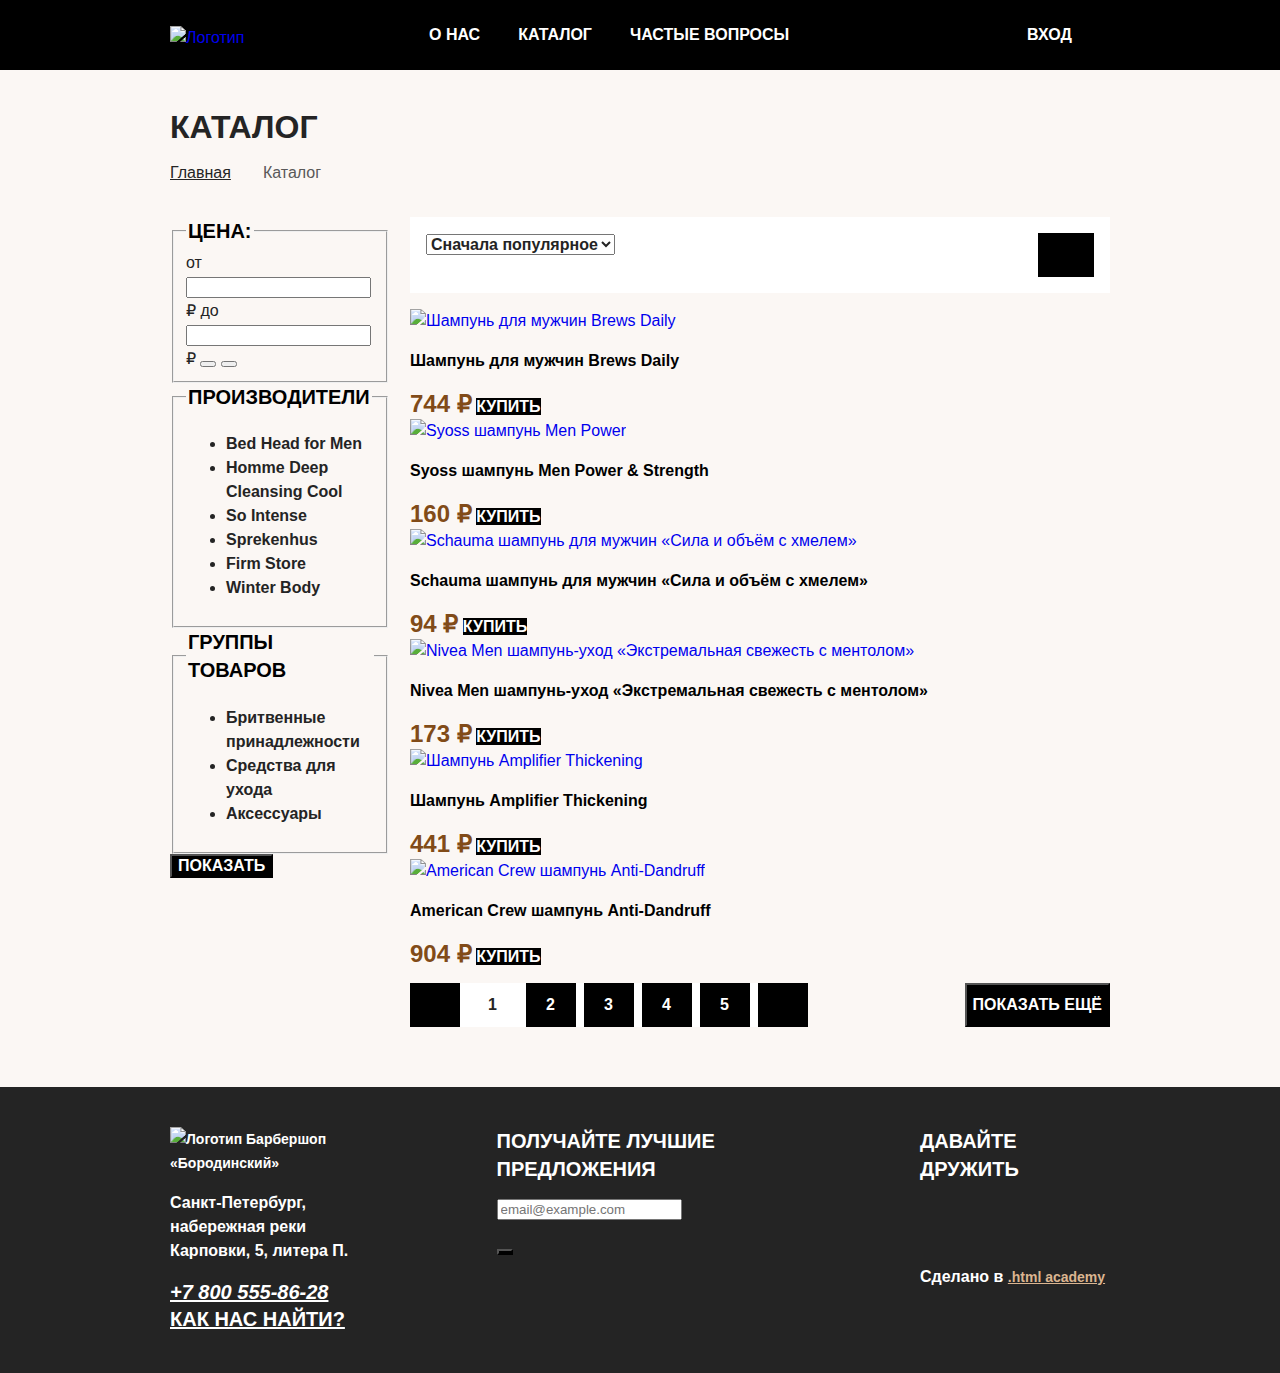
==== commit 881d5f00: "Catalog changes" ====
--- a/catalog.html
+++ b/catalog.html
@@ -182,84 +182,86 @@
           </div>  
           <!--Карточки товаров-->
           <ul class="product-list">
-        <li class="product-card">
-          <a class="product-card-link" href="#">
-            <img class="product-card-image" src="/barbershop/images/catalog/catalog-1.jpg" alt="Шампунь для мужчин Brews Daily">
-            <h3 class="product-card-title">Шампунь для мужчин Brews Daily</h3>
-          </a>
-          <b class="product-card-price">744 ₽</b>
-          <a class="product-card-button button" href="#">Купить</a>
-        </li>
-        <li class="product-card">
-          <a class="product-card-link" href="#">
-            <img class="product-card-image" src="/barbershop/images/catalog/catalog-3.jpg" alt="Syoss шампунь Men Power">
-            <h3 class="product-card-title">Syoss шампунь Men Power &amp; Strength</h3>
-          </a>
-          <b class="product-card-price">160 ₽</b>
-          <a class="product-card-button button" href="#">Купить</a>
-        </li>
-        <li class="product-card">
-          <a class="product-card-link" href="#">
-            <img class="product-card-image" src="/barbershop/images/catalog/catalog-2.jpg" alt="Schauma шампунь для мужчин «Сила и объём с хмелем»">
-            <h3 class="product-card-title">Schauma шампунь для мужчин «Сила и объём с хмелем»</h3>
-          </a>
-          <b class="product-card-price">94 ₽</b>
-          <a class="product-card-button button" href="#">Купить</a>
-        </li>
-        <li class="product-card">
-          <a class="product-card-link" href="#">
-            <img class="product-card-image" src="/barbershop/images/catalog/catalog-4.jpg" alt="Nivea Men шампунь-уход «Экстремальная свежесть с ментолом»">
-            <h3 class="product-card-title">Nivea Men шампунь-уход «Экстремальная свежесть с ментолом»</h3>
-          </a>
-          <b class="product-card-price">173 ₽</b>
-          <a class="product-card-button button" href="#">Купить</a>
-        </li>
-        <li class="product-card">
-          <a class="product-card-link" href="#">
-            <img class="product-card-image" src="/barbershop/images/catalog/catalog-5.jpg" alt="Шампунь Amplifier Thickening">
-            <h3 class="product-card-title">Шампунь Amplifier Thickening</h3>
-          </a>
-          <b class="product-card-price">441 ₽</b>
-          <a class="product-card-button button" href="#">Купить</a>
-        </li>
-        <li class="product-card">
-          <a class="product-card-link" href="#">
-            <img class="product-card-image" src="/barbershop/images/catalog/catalog-6.jpg" alt="American Crew шампунь Anti-Dandruff">
-            <h3 class="product-card-title">American Crew шампунь Anti-Dandruff</h3>
-          </a>
-          <b class="product-card-price">904 ₽</b>
-          <a class="product-card-button button" href="#">Купить</a>
-        </li>
+            <li class="product-card">
+              <a class="product-card-link" href="#">
+                <img class="product-card-image" src="/barbershop/images/catalog/catalog-1.jpg" alt="Шампунь для мужчин Brews Daily">
+                <h3 class="product-card-title">Шампунь для мужчин Brews Daily</h3>
+              </a>
+              <b class="product-card-price">744 ₽</b>
+              <a class="product-card-button button" href="#">Купить</a>
+            </li>
+            <li class="product-card">
+              <a class="product-card-link" href="#">
+                <img class="product-card-image" src="/barbershop/images/catalog/catalog-3.jpg" alt="Syoss шампунь Men Power">
+                <h3 class="product-card-title">Syoss шампунь Men Power &amp; Strength</h3>
+              </a>
+              <b class="product-card-price">160 ₽</b>
+              <a class="product-card-button button" href="#">Купить</a>
+            </li>
+            <li class="product-card">
+              <a class="product-card-link" href="#">
+                <img class="product-card-image" src="/barbershop/images/catalog/catalog-2.jpg" alt="Schauma шампунь для мужчин «Сила и объём с хмелем»">
+                <h3 class="product-card-title">Schauma шампунь для мужчин «Сила и объём с хмелем»</h3>
+              </a>
+              <b class="product-card-price">94 ₽</b>
+              <a class="product-card-button button" href="#">Купить</a>
+            </li>
+            <li class="product-card">
+              <a class="product-card-link" href="#">
+                <img class="product-card-image" src="/barbershop/images/catalog/catalog-4.jpg" alt="Nivea Men шампунь-уход «Экстремальная свежесть с ментолом»">
+                <h3 class="product-card-title">Nivea Men шампунь-уход «Экстремальная свежесть с ментолом»</h3>
+              </a>
+              <b class="product-card-price">173 ₽</b>
+              <a class="product-card-button button" href="#">Купить</a>
+            </li>
+            <li class="product-card">
+              <a class="product-card-link" href="#">
+                <img class="product-card-image" src="/barbershop/images/catalog/catalog-5.jpg" alt="Шампунь Amplifier Thickening">
+                <h3 class="product-card-title">Шампунь Amplifier Thickening</h3>
+              </a>
+              <b class="product-card-price">441 ₽</b>
+              <a class="product-card-button button" href="#">Купить</a>
+            </li>
+            <li class="product-card">
+              <a class="product-card-link" href="#">
+                <img class="product-card-image" src="/barbershop/images/catalog/catalog-6.jpg" alt="American Crew шампунь Anti-Dandruff">
+                <h3 class="product-card-title">American Crew шампунь Anti-Dandruff</h3>
+              </a>
+              <b class="product-card-price">904 ₽</b>
+              <a class="product-card-button button" href="#">Купить</a>
+            </li>
           </ul>
           <!--Пагинация-->
-          <ul class="pagination">
-        <li class="pagination-item">
-          <a class="pagination-link pagination-prev pagination-disabled">
-            <span class="visually-hidden">Предыдущая страница</span>
-          </a>
-        </li>
-        <li class="pagination-item">
-          <a class="pagination-link pagination-current">1</a>
-        </li>
-        <li class="pagination-item">
-          <a class="pagination-link" href="#">2</a>
-        </li>
-        <li class="pagination-item">
-          <a class="pagination-link" href="#">3</a>
-        </li>
-        <li class="pagination-item">
-          <a class="pagination-link" href="#">4</a>
-        </li>
-        <li class="pagination-item">
-          <a class="pagination-link" href="#">5</a>
-        </li>
-        <li class="pagination-item">
-          <a class="pagination-link pagination-next" href="#">
-            <span class="visually-hidden">Следующая страница</span>
-          </a>
-        </li>
-          </ul>
-          <button class="button pagination-show-more" type="button">Показать ещё</button>
+          <div class="pagination-container">
+            <ul class="pagination">
+              <li class="pagination-item">
+                <a class="pagination-link pagination-prev pagination-disabled">
+                  <span class="visually-hidden">Предыдущая страница</span>
+                </a>
+              </li>
+              <li class="pagination-item">
+                <a class="pagination-link pagination-current">1</a>
+              </li>
+              <li class="pagination-item">
+                <a class="pagination-link" href="#">2</a>
+              </li>
+              <li class="pagination-item">
+                <a class="pagination-link" href="#">3</a>
+              </li>
+              <li class="pagination-item">
+                <a class="pagination-link" href="#">4</a>
+              </li>
+              <li class="pagination-item">
+                <a class="pagination-link" href="#">5</a>
+              </li>
+              <li class="pagination-item">
+                <a class="pagination-link pagination-next" href="#">
+                  <span class="visually-hidden">Следующая страница</span>
+                </a>
+              </li>
+            </ul>
+            <button class="button pagination-show-more" type="button">Показать ещё</button>
+          </div>  
         </div>  
       </section>
     </div>
--- a/styles/style.css
+++ b/styles/style.css
@@ -401,6 +401,7 @@
     background-image: url("/barbershop/images/noisy-page.png");
     background-repeat: repeat;
     padding-top: 40px;
+    padding-bottom: 60px;
 }
 
 .catalog-products {
@@ -458,6 +459,10 @@
     width: 700px;
 }
 
+.sorting-type {
+    margin-right: auto;
+}
+
 .sorting-container {
     display: flex;
     color: #000000;
@@ -479,14 +484,6 @@
     text-transform: uppercase;
 }
 
-.catalog-filter-input {
-    font-weight: 400;
-    font-size: 16px;
-    line-height: 22px;
-    color: #242424;
-    width: 180px;
-}
-
 .control-label {
     font-weight: 700;
     font-size: 16px;
@@ -503,6 +500,13 @@
 }
 
 /*Карточки товаров*/
+.product-list {
+    list-style-type: none;
+    padding: 0;
+    margin: 0;
+    margin-bottom: 14px;
+}
+
 .product-card-image {
     width: 220px;
     height: 168px;
@@ -528,19 +532,42 @@
 }
 
 /*Пагинация*/
+.pagination-container {
+    margin: 0;
+    padding: 0;
+    display: flex;
+}
+
 .pagination {
     background-color: #FFFFFF;
+    list-style-type: none;
+    margin: 0;
+    padding: 0;
+    display: flex;
 }
 
 .pagination-link {
+    display: block;
+    box-sizing: border-box;
+    width: 50px;
+    height: 44px;
+    padding: 14px 20px;
+    line-height: 16px;
+    font-weight: 700;
     color: #FFFFFF;
     background-color: #000000;
     text-decoration: none;
-    line-height: 16px;
-    font-weight: 700;
+}
+
+.pagination-item:not(:last-child) {
+    margin-right: 8px;
 }
 
 .pagination-current {
     color: #242424;
     background-color: #FFFFFF;
+}
+
+.pagination-show-more {
+    margin-left: auto;
 }